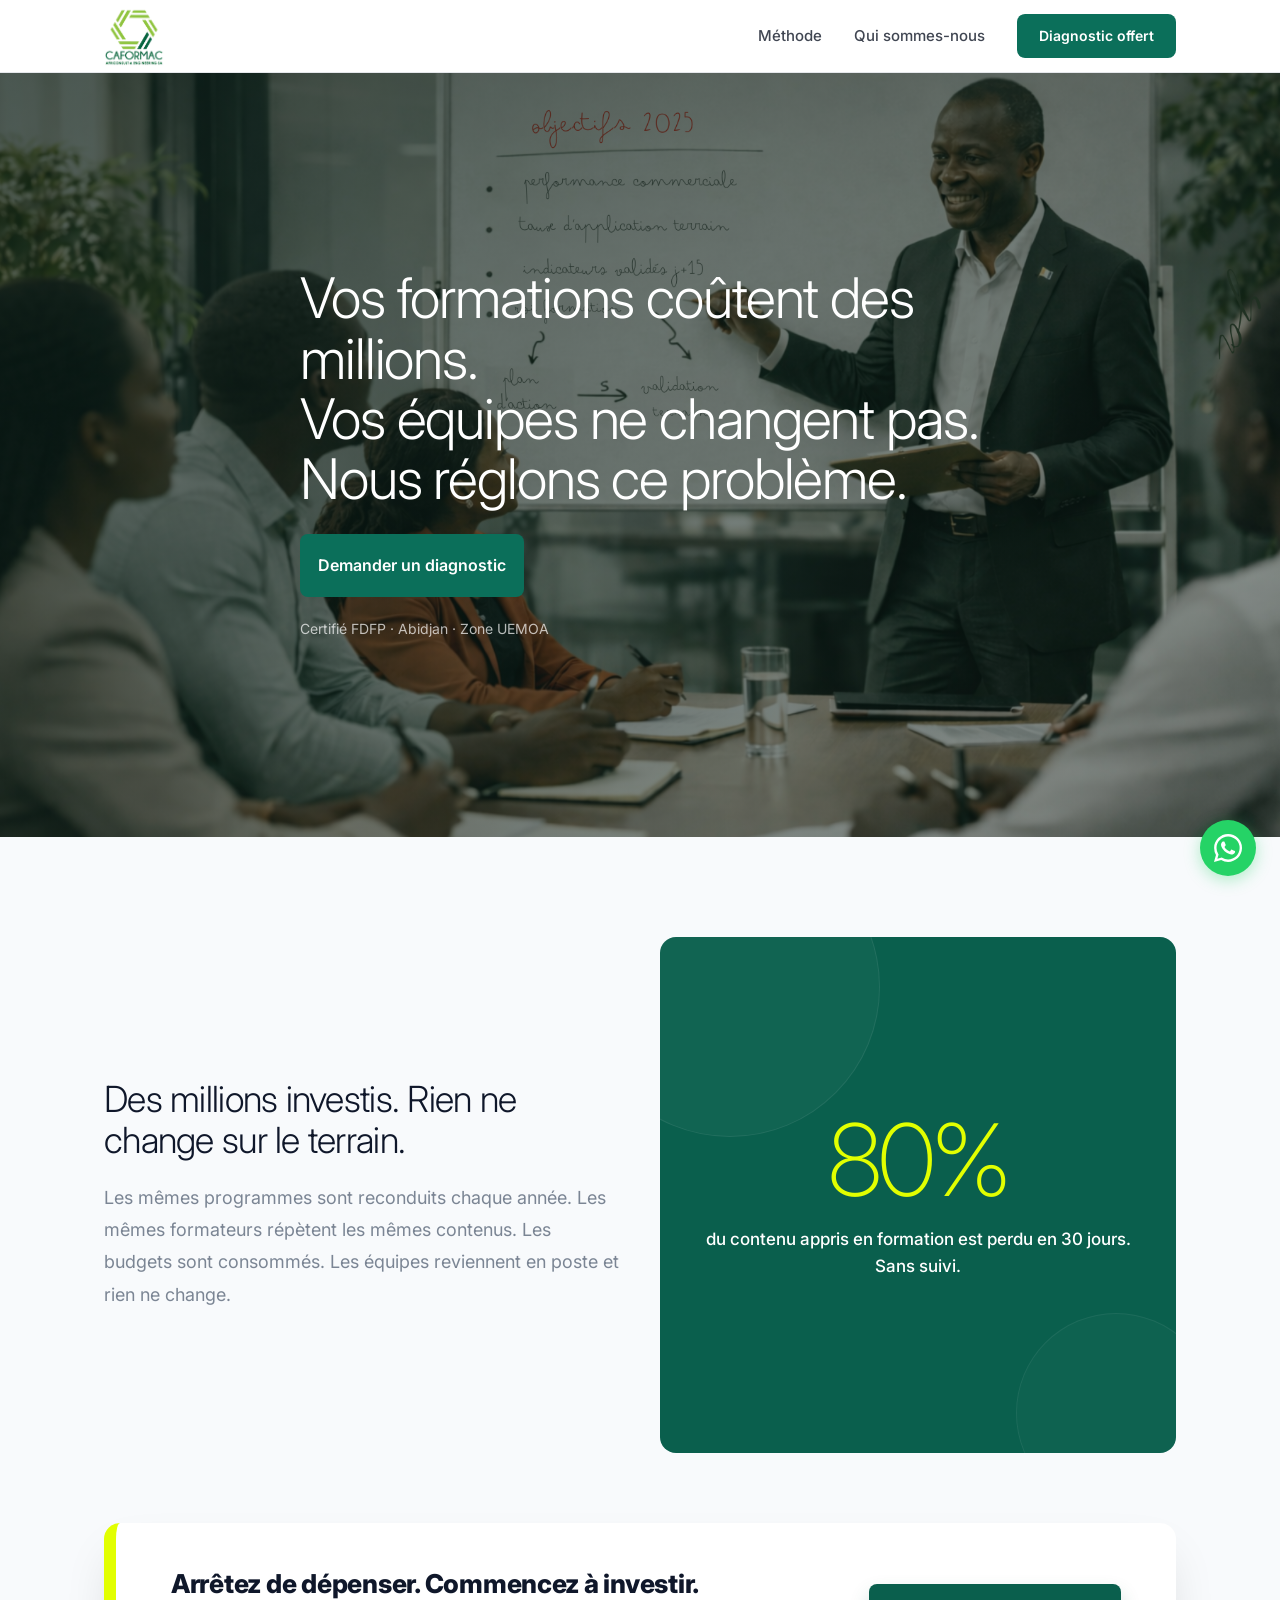
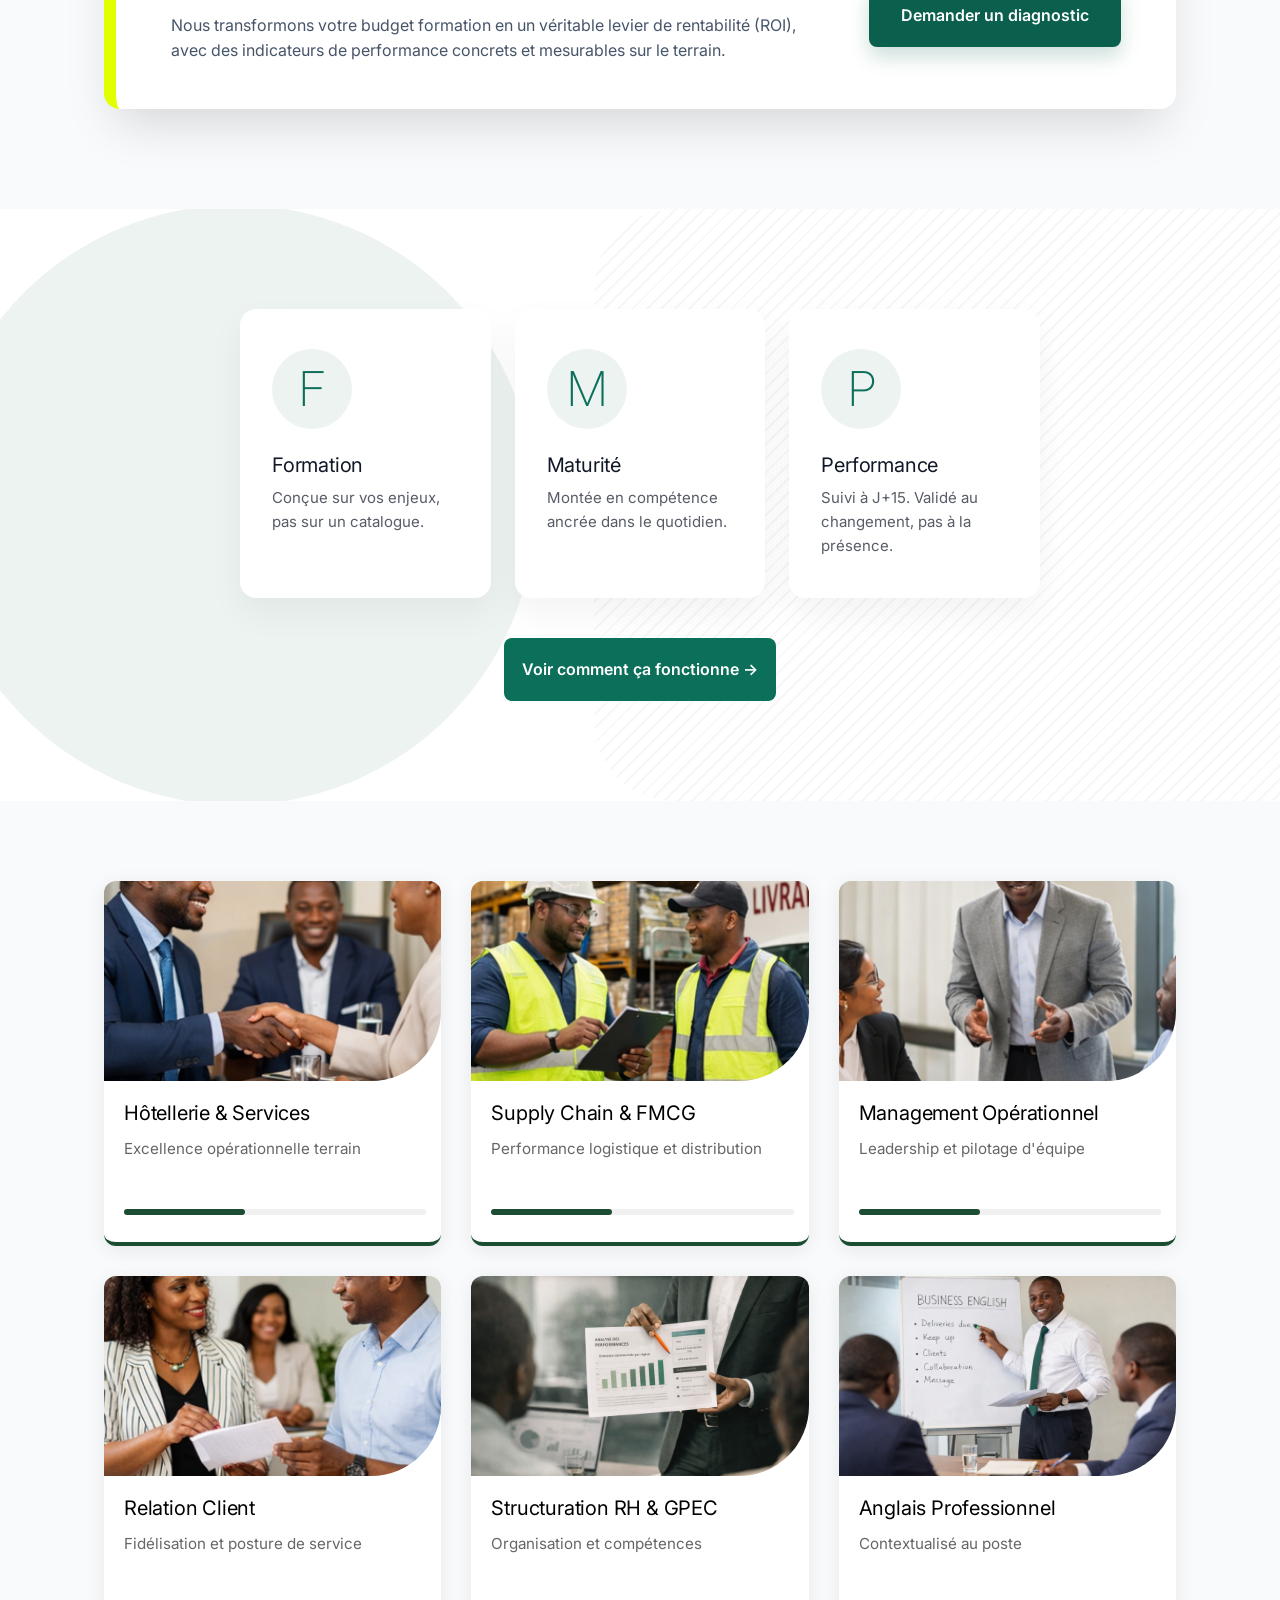
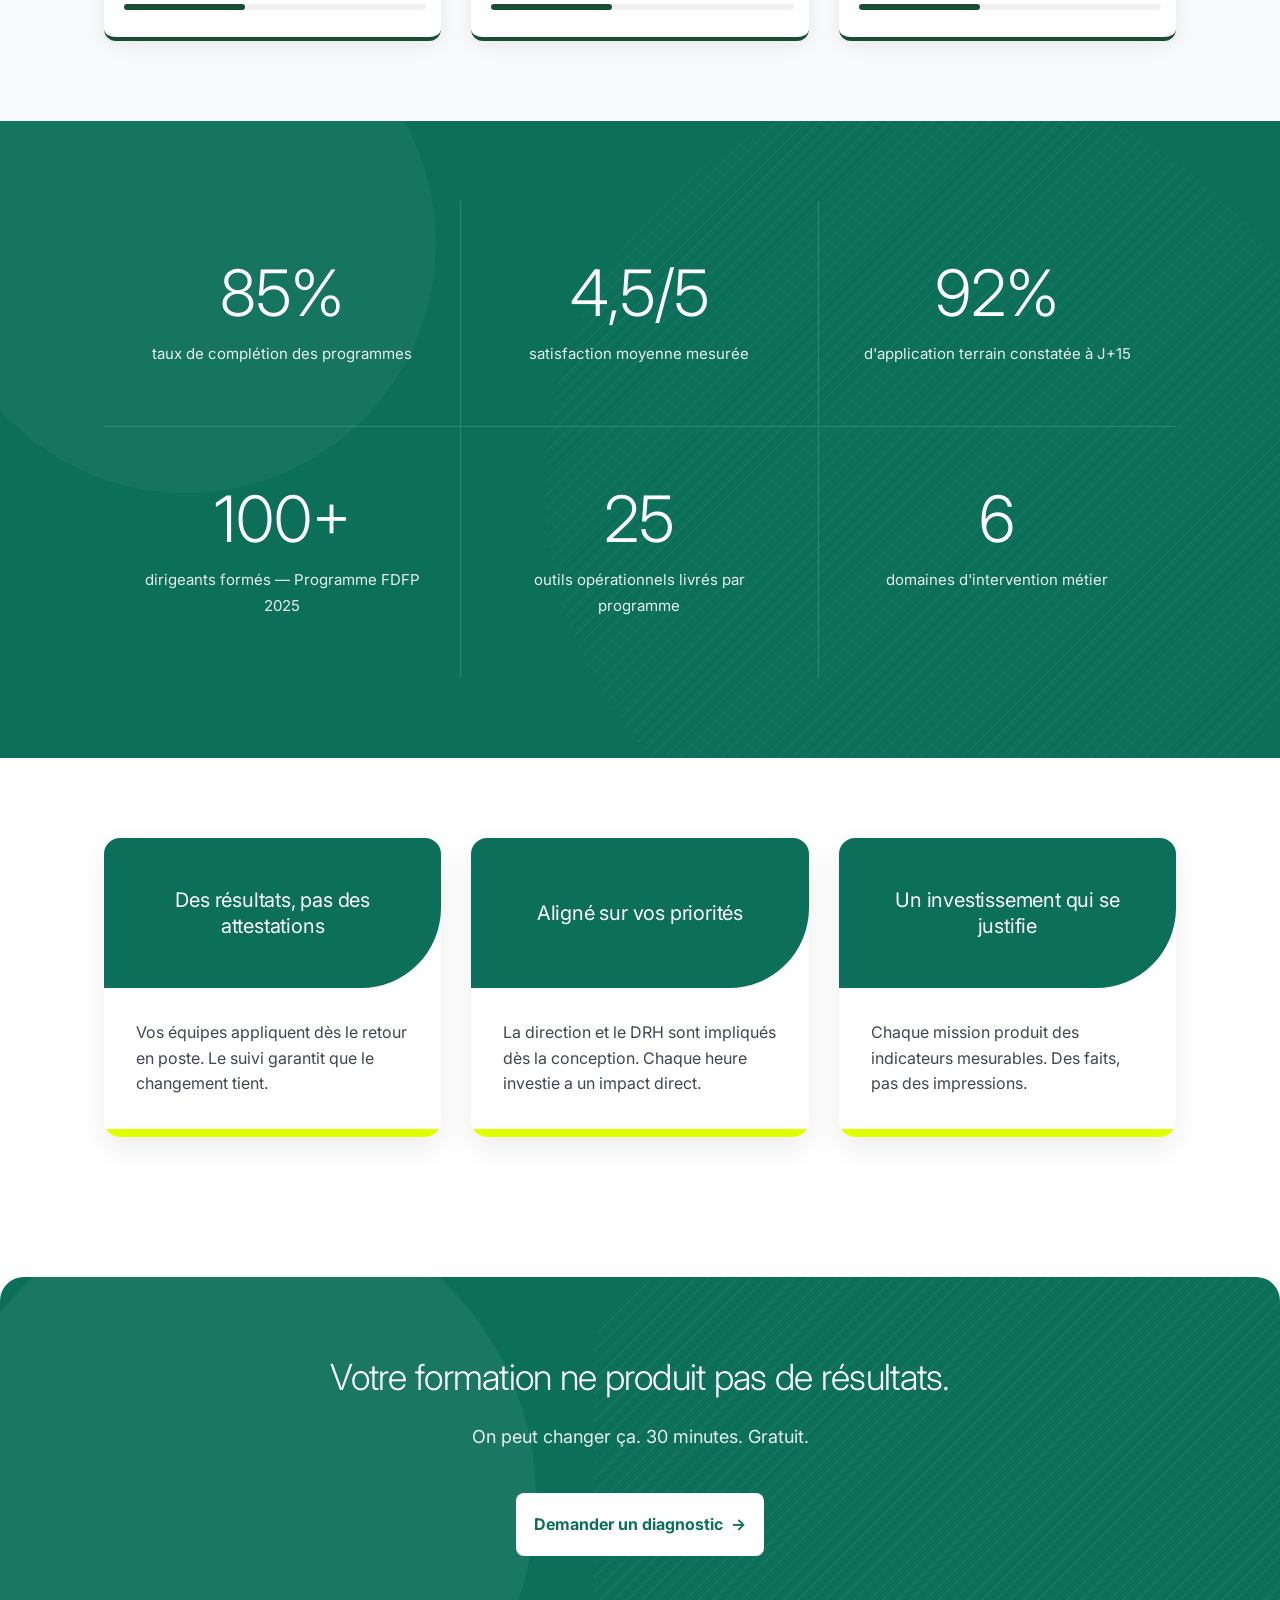
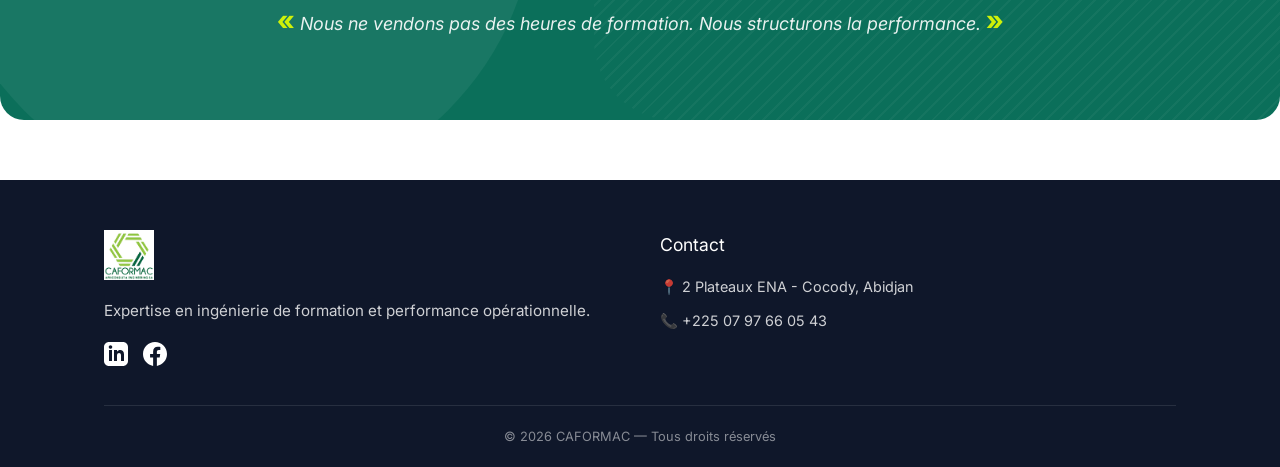
==== index.html @ a8ff8852 "initial site" ====
<!DOCTYPE html>
<html lang="fr">
<head>
  <meta charset="UTF-8">
  <meta name="viewport" content="width=device-width, initial-scale=1.0">
  <title>CAFORMAC — Formation stratégique Côte d'Ivoire | Des résultats, pas des heures</title>
  <meta name="description" content="CAFORMAC transforme vos investissements formation en résultats opérationnels mesurables. Cabinet certifié FDFP, basé à Abidjan, zone UEMOA.">
  <link rel="icon" type="image/png" href="assets/img/logo.png">
  <meta property="og:type" content="website">
  <meta property="og:title" content="CAFORMAC — Formation stratégique Côte d'Ivoire">
  <meta property="og:description" content="CAFORMAC transforme vos investissements formation en résultats opérationnels mesurables. Cabinet certifié FDFP, basé à Abidjan, zone UEMOA.">
  <meta property="og:image" content="assets/img/logo.png">
  <meta property="og:url" content="https://caformac.com/">
  <link rel="preconnect" href="https://fonts.googleapis.com">
  <link rel="preconnect" href="https://fonts.gstatic.com" crossorigin>
  <link href="https://fonts.googleapis.com/css2?family=Inter:wght@200;300;400;500;600;700;800&display=swap" rel="stylesheet">
  <link rel="stylesheet" href="assets/css/style.css">
</head>
<body>

  <!-- ======== NAVIGATION ======== -->
  <nav class="nav" role="navigation" aria-label="Navigation principale">
    <div class="container nav__inner">
      <a href="index.html" class="nav__logo" aria-label="Retour à l'accueil">
        <img src="assets/img/logo.png" alt="CAFORMAC">
      </a>
      <button class="nav__hamburger" aria-label="Menu" aria-expanded="false">
        <span></span><span></span><span></span>
      </button>
      <div class="nav__links">
        <a href="methode.html" class="nav__link">Méthode</a>
        <a href="qui.html" class="nav__link">Qui sommes-nous</a>
        <a href="diagnostic.html" class="nav__cta">Diagnostic offert</a>
      </div>
    </div>
  </nav>

  <!-- ======== 1. HERO (full-bleed) ======== -->
  <section class="hero">
    <div class="hero__bg" style="background-image: url('assets/img/formation.png');"></div>
    <div class="container">
      <div class="hero__content">
        <h1>Vos formations coûtent des millions.<br>Vos équipes ne changent pas.<br>Nous réglons ce problème.</h1>
        <a href="diagnostic.html" class="btn btn--primary">Demander un diagnostic</a>
        <p class="hero__micro">Certifié FDFP · Abidjan · Zone UEMOA</p>
      </div>
    </div>
  </section>

  <!-- ======== 2. CONSTAT ======== -->
  <section class="constat-roi-section reveal">
    <div class="container">

      <div class="constat-layout">
        <div class="constat-content" style="margin-bottom: 0;">
          <h2 class="section__title">Des millions investis. Rien ne change sur le terrain.</h2>
          <p class="section__subtitle" style="margin-top: 20px;">Les mêmes programmes sont reconduits chaque année. Les mêmes formateurs répètent les mêmes contenus. Les budgets sont consommés. Les équipes reviennent en poste et rien ne change.</p>
        </div>
        <div class="constat-stat-box">
          <span class="constat-stat-box__number">80%</span>
          <span class="constat-stat-box__label">du contenu appris en formation est perdu en 30 jours. Sans suivi.</span>
        </div>
      </div>

      <div class="roi-box">
        <div class="roi-box__text">
          <h3>Arrêtez de dépenser. Commencez à investir.</h3>
          <p>Nous transformons votre budget formation en un véritable levier de rentabilité (ROI), avec des indicateurs de performance concrets et mesurables sur le terrain.</p>
        </div>
        <div class="roi-box__action">
          <a href="diagnostic.html" class="btn btn--primary">Demander un diagnostic</a>
        </div>
      </div>

    </div>
  </section>

  <!-- ======== 3. FMP TEASER ======== -->
  <section class="section reveal section-fmp">
    <div class="container">

      <div class="fmp-grid">

        <div class="fmp-card">
          <div class="fmp-card__letter">F</div>
          <h3 class="fmp-card__title">Formation</h3>
          <p class="fmp-card__text">Conçue sur vos enjeux, pas sur un catalogue.</p>
        </div>

        <div class="fmp-card">
          <div class="fmp-card__letter">M</div>
          <h3 class="fmp-card__title">Maturité</h3>
          <p class="fmp-card__text">Montée en compétence ancrée dans le quotidien.</p>
        </div>

        <div class="fmp-card">
          <div class="fmp-card__letter">P</div>
          <h3 class="fmp-card__title">Performance</h3>
          <p class="fmp-card__text">Suivi à J+15. Validé au changement, pas à la présence.</p>
        </div>

      </div>

      <div style="text-align: center; margin-top: 40px;">
        <a href="methode.html" class="btn btn--primary">Voir comment ça fonctionne &rarr;</a>
      </div>

    </div>
  </section>

  <!-- ======== 4. DOMAINES (6 INSEAD-like cards) ======== -->
  <section class="section section--gray reveal">
    <div class="container">
      <div class="domains-grid">

        <article class="domain-card">
          <div class="domain-card__img-wrapper">
            <img src="assets/img/HôtellerieServices.png" alt="Hôtellerie et Services" class="domain-card__img" loading="lazy">
          </div>
          <div class="domain-card__body">
            <h3 class="domain-card__title">Hôtellerie &amp; Services</h3>
            <p class="domain-card__text">Excellence opérationnelle terrain</p>
          </div>
          <div class="domain-card__footer">
            <div class="domain-card__bar-container">
              <div class="domain-card__bar-fill"></div>
            </div>
          </div>
        </article>

        <article class="domain-card">
          <div class="domain-card__img-wrapper">
            <img src="assets/img/SupplyChainFMCG.png" alt="Supply Chain et FMCG" class="domain-card__img" loading="lazy">
          </div>
          <div class="domain-card__body">
            <h3 class="domain-card__title">Supply Chain &amp; FMCG</h3>
            <p class="domain-card__text">Performance logistique et distribution</p>
          </div>
          <div class="domain-card__footer">
            <div class="domain-card__bar-container">
              <div class="domain-card__bar-fill"></div>
            </div>
          </div>
        </article>

        <article class="domain-card">
          <div class="domain-card__img-wrapper">
            <img src="assets/img/Management-Opérationnel.png" alt="Management Opérationnel" class="domain-card__img" loading="lazy">
          </div>
          <div class="domain-card__body">
            <h3 class="domain-card__title">Management Opérationnel</h3>
            <p class="domain-card__text">Leadership et pilotage d'équipe</p>
          </div>
          <div class="domain-card__footer">
            <div class="domain-card__bar-container">
              <div class="domain-card__bar-fill"></div>
            </div>
          </div>
        </article>

        <article class="domain-card">
          <div class="domain-card__img-wrapper">
            <img src="assets/img/RelationClient.png" alt="Relation Client" class="domain-card__img" loading="lazy">
          </div>
          <div class="domain-card__body">
            <h3 class="domain-card__title">Relation Client</h3>
            <p class="domain-card__text">Fidélisation et posture de service</p>
          </div>
          <div class="domain-card__footer">
            <div class="domain-card__bar-container">
              <div class="domain-card__bar-fill"></div>
            </div>
          </div>
        </article>

        <article class="domain-card">
          <div class="domain-card__img-wrapper">
            <img src="assets/img/analyse.jpg" alt="Structuration RH et GPEC" class="domain-card__img" loading="lazy">
          </div>
          <div class="domain-card__body">
            <h3 class="domain-card__title">Structuration RH &amp; GPEC</h3>
            <p class="domain-card__text">Organisation et compétences</p>
          </div>
          <div class="domain-card__footer">
            <div class="domain-card__bar-container">
              <div class="domain-card__bar-fill"></div>
            </div>
          </div>
        </article>

        <article class="domain-card">
          <div class="domain-card__img-wrapper">
            <img src="assets/img/business-english.png" alt="Anglais Professionnel" class="domain-card__img" loading="lazy">
          </div>
          <div class="domain-card__body">
            <h3 class="domain-card__title">Anglais Professionnel</h3>
            <p class="domain-card__text">Contextualisé au poste</p>
          </div>
          <div class="domain-card__footer">
            <div class="domain-card__bar-container">
              <div class="domain-card__bar-fill"></div>
            </div>
          </div>
        </article>

      </div>
    </div>
  </section>

  <!-- ======== 5. GREEN STATS BLOCK ======== -->
  <section class="stats-section reveal">
    <div class="container">
      <div class="stats-grid">
        <div class="stat-item">
          <div class="stat-num">85%</div>
          <div class="stat-text">taux de complétion des programmes</div>
        </div>
        <div class="stat-item">
          <div class="stat-num">4,5/5</div>
          <div class="stat-text">satisfaction moyenne mesurée</div>
        </div>
        <div class="stat-item">
          <div class="stat-num">92%</div>
          <div class="stat-text">d'application terrain constatée à J+15</div>
        </div>
        <div class="stat-item">
          <div class="stat-num">100+</div>
          <div class="stat-text">dirigeants formés — Programme FDFP 2025</div>
        </div>
        <div class="stat-item">
          <div class="stat-num">25</div>
          <div class="stat-text">outils opérationnels livrés par programme</div>
        </div>
        <div class="stat-item">
          <div class="stat-num">6</div>
          <div class="stat-text">domaines d'intervention métier</div>
        </div>
      </div>
    </div>
  </section>

  <!-- ======== 6. BANDEAU LOGOS (placeholder — remplacer par vrais logos clients) ======== -->
  <!--
  <section class="logos-section">
    <div class="container">
      <div class="logos-track">
        <div class="logos-track__item"></div>
        <div class="logos-track__item"></div>
        <div class="logos-track__item"></div>
        <div class="logos-track__item"></div>
        <div class="logos-track__item"></div>
      </div>
    </div>
  </section>
  -->

  <!-- ======== 7. 3 IMPACTS ======== -->
  <section class="section reveal">
    <div class="container">
      <div class="impact-grid">

        <div class="impact-card">
          <div class="impact-card__header">
            <h3 class="impact-card__title">Des résultats, pas des attestations</h3>
          </div>
          <div class="impact-card__body">
            <p class="impact-card__text">Vos équipes appliquent dès le retour en poste. Le suivi garantit que le changement tient.</p>
          </div>
          <div class="impact-card__bar"></div>
        </div>

        <div class="impact-card">
          <div class="impact-card__header">
            <h3 class="impact-card__title">Aligné sur vos priorités</h3>
          </div>
          <div class="impact-card__body">
            <p class="impact-card__text">La direction et le DRH sont impliqués dès la conception. Chaque heure investie a un impact direct.</p>
          </div>
          <div class="impact-card__bar"></div>
        </div>

        <div class="impact-card">
          <div class="impact-card__header">
            <h3 class="impact-card__title">Un investissement qui se justifie</h3>
          </div>
          <div class="impact-card__body">
            <p class="impact-card__text">Chaque mission produit des indicateurs mesurables. Des faits, pas des impressions.</p>
          </div>
          <div class="impact-card__bar"></div>
        </div>

      </div>
    </div>
  </section>

  <!-- ======== 8. CTA FINAL + CITATION ======== -->
  <section class="cta-block reveal">
    <div class="container">
      <h2>Votre formation ne produit pas de résultats.</h2>
      <p class="section__subtitle section__subtitle--center">On peut changer ça. 30 minutes. Gratuit.</p>
      <a href="diagnostic.html" class="btn btn--primary">Demander un diagnostic <span aria-hidden="true">→</span></a>
      <p class="citation">
        <span class="citation__mark">&laquo;</span> Nous ne vendons pas des heures de formation. Nous structurons la performance. <span class="citation__mark">&raquo;</span>
      </p>
    </div>
  </section>

  <!-- ======== FOOTER ======== -->
  <footer class="footer">
    <div class="container">
      <div class="footer__grid">
        <div class="footer__brand">
          <img src="assets/img/logo.png" alt="CAFORMAC" class="footer__logo">
          <p class="footer__expertise">Expertise en ingénierie de formation et performance opérationnelle.</p>
          <div class="footer__socials">
            <a href="https://www.linkedin.com/company/caformac/" target="_blank" aria-label="LinkedIn">
              <svg viewBox="0 0 24 24"><path d="M19 0h-14c-2.761 0-5 2.239-5 5v14c0 2.761 2.239 5 5 5h14c2.762 0 5-2.239 5-5v-14c0-2.761-2.238-5-5-5zm-11 19h-3v-11h3v11zm-1.5-12.268c-.966 0-1.75-.79-1.75-1.764s.784-1.764 1.75-1.764 1.75.79 1.75 1.764-.783 1.764-1.75 1.764zm13.5 12.268h-3v-5.604c0-3.368-4-3.113-4 0v5.604h-3v-11h3v1.765c1.396-2.586 7-2.777 7 2.476v6.759z"/></svg>
            </a>
            <a href="https://www.facebook.com/caformac/" target="_blank" aria-label="Facebook">
              <svg viewBox="0 0 24 24"><path d="M24 12.073c0-6.627-5.373-12-12-12s-12 5.373-12 12c0 5.99 4.388 10.954 10.125 11.854v-8.385H7.078v-3.47h3.047V9.43c0-3.007 1.792-4.669 4.533-4.669 1.312 0 2.686.235 2.686.235v2.953H15.83c-1.491 0-1.956.925-1.956 1.874v2.25h3.328l-.532 3.47h-2.796v8.385C19.612 23.027 24 18.062 24 12.073z"/></svg>
            </a>
          </div>
        </div>
        <div class="footer__contact">
          <h4 class="footer__contact-title">Contact</h4>
          <p>📍 2 Plateaux ENA - Cocody, Abidjan</p>
          <p>📞 <a href="tel:+2250797660543">+225 07 97 66 05 43</a></p>
        </div>
      </div>
      <div class="footer__bottom">
        &copy; 2026 CAFORMAC — Tous droits réservés
      </div>
    </div>
  </footer>

  <!-- ======== WHATSAPP FLOAT ======== -->
  <a href="https://wa.me/2250797660543?text=Bonjour%2C%20je%20souhaite%20un%20diagnostic%20formation." class="whatsapp-float" aria-label="Nous contacter sur WhatsApp" target="_blank" rel="noopener">
    <svg viewBox="0 0 24 24" xmlns="http://www.w3.org/2000/svg">
      <path d="M17.472 14.382c-.297-.149-1.758-.867-2.03-.967-.273-.099-.471-.148-.67.15-.197.297-.767.966-.94 1.164-.173.199-.347.223-.644.075-.297-.15-1.255-.463-2.39-1.475-.883-.788-1.48-1.761-1.653-2.059-.173-.297-.018-.458.13-.606.134-.133.298-.347.446-.52.149-.174.198-.298.298-.497.099-.198.05-.371-.025-.52-.075-.149-.669-1.612-.916-2.207-.242-.579-.487-.5-.669-.51l-.57-.01c-.198 0-.52.074-.792.372-.272.297-1.04 1.016-1.04 2.479 0 1.462 1.065 2.875 1.213 3.074.149.198 2.096 3.2 5.077 4.487.709.306 1.262.489 1.694.625.712.227 1.36.195 1.871.118.571-.085 1.758-.719 2.006-1.413.248-.694.248-1.289.173-1.413-.074-.124-.272-.198-.57-.347zM12.05 21.785h-.01a9.87 9.87 0 01-5.031-1.378l-.361-.214-3.741.981.998-3.648-.235-.374A9.86 9.86 0 012.15 12.01C2.15 6.558 6.587 2.122 12.05 2.122c2.647 0 5.137 1.033 7.007 2.909a9.84 9.84 0 012.9 7.01c-.003 5.45-4.437 9.884-9.885 9.884l-.022-.14zM12.05.072C5.463.072.102 5.423.1 12.01a11.89 11.89 0 001.593 5.945L0 24l6.166-1.617A11.93 11.93 0 0012.05 24c6.59 0 11.95-5.353 11.952-11.94A11.87 11.87 0 0020.45 3.51 11.87 11.87 0 0012.05.072z"/>
    </svg>
  </a>

  <script src="assets/js/main.js"></script>
</body>
</html>
---- assets/css/style.css ----
/* ========================================
   CAFORMAC — Design System & Global Styles
   Consolidated & cleaned
   ======================================== */

/* 0. Reset
   ======================================== */
*, *::before, *::after { box-sizing: border-box; margin: 0; padding: 0; }
html { scroll-behavior: smooth; -webkit-text-size-adjust: 100%; }
body { font-family: 'Inter', system-ui, -apple-system, sans-serif; font-weight: 400; font-size: 16px; line-height: 1.7; color: var(--text); background: var(--white); -webkit-font-smoothing: antialiased; }
img { max-width: 100%; height: auto; display: block; }
a { color: inherit; text-decoration: none; }
ul, ol { list-style: none; }
button { font: inherit; cursor: pointer; border: none; background: none; }
input, select, textarea { font: inherit; }
h1, h2, h3, h4, h5, h6 { font-weight: 400; }

/* 1. CSS Variables
   ======================================== */
:root {
  --green: #0B6F5A;
  --green-deep: #0A5F4D;
  --green-line: #2E8F7A;
  --yellow: #E2FF00;
  --text: #111827;
  --gray-50: #F9FAFB;
  --gray-100: #F3F4F6;
  --gray-200: #E5E7EB;
  --white: #FFFFFF;
  --r: 16px;
  --r-one: 22px;
}

/* 2. Typography (base)
   ======================================== */
h1 { font-size: 56px; font-weight: 300; line-height: 1.08; letter-spacing: -0.02em; }
h2 { font-size: 36px; font-weight: 400; line-height: 1.15; letter-spacing: -0.01em; }
h3 { font-size: 22px; font-weight: 600; line-height: 1.25; }
p  { font-size: 16px; font-weight: 400; line-height: 1.7; }

/* 3. Layout / Grid
   ======================================== */
.container { max-width: 1120px; margin: 0 auto; padding: 0 24px; }
.section { padding: 80px 0; }
.section--gray { background: var(--gray-50); }

/* 4. Navigation
   ======================================== */
.nav { position: fixed; top: 0; left: 0; right: 0; z-index: 1000; background: var(--white); border-bottom: 1px solid var(--gray-200); transition: box-shadow .3s; }
.nav--scrolled { box-shadow: 0 2px 12px rgba(17,24,39,.06); }
.nav__inner { display: flex; align-items: center; justify-content: space-between; height: 72px; }
.nav__logo { display: flex; align-items: center; gap: 10px; }
.nav__logo img { height: 60px; width: auto; }
.nav__links { display: flex; align-items: center; gap: 32px; }
.nav__link { font-size: 15px; font-weight: 500; color: var(--text); opacity: .8; transition: opacity .2s; }
.nav__link:hover, .nav__link--active { opacity: 1; }
.nav__cta { display: inline-flex; align-items: center; padding: 10px 22px; font-size: 14px; font-weight: 600; color: var(--white); background: var(--green); border-radius: 8px; transition: background .2s; }
.nav__cta:hover { background: var(--green-deep); }
.nav__hamburger { display: none; width: 28px; height: 20px; position: relative; flex-direction: column; justify-content: space-between; }
.nav__hamburger span { display: block; width: 100%; height: 2px; background: var(--text); border-radius: 2px; transition: all .3s; }

/* 5. Hero & Buttons
   ======================================== */
.hero { position: relative; min-height: 85vh; display: flex; align-items: center; margin-top: 72px; overflow: hidden; }
.hero__bg { position: absolute; inset: 0; background-size: cover; background-position: center; }
.hero__bg::after { content: ''; position: absolute; inset: 0; background: linear-gradient(135deg, rgba(10,30,24,.72) 0%, rgba(10,30,24,.45) 100%); }
.hero__content { position: relative; z-index: 2; max-width: 680px; padding: 80px 0; }
.hero h1 { color: var(--white); margin-bottom: 24px; }
.hero__micro { font-size: 14px; font-weight: 400; color: rgba(255,255,255,.7); margin-top: 20px; }

.btn { display: inline-flex; align-items: center; gap: 8px; padding: 14px 28px; font-size: 15px; font-weight: 600; border-radius: 8px; transition: all .2s; }
.btn--primary { color: var(--white); background-color: var(--green); padding: 18px; font-size: 16px; border: none; cursor: pointer; transition: all 0.3s ease; }
.btn--primary:hover { background-color: var(--green-deep); box-shadow: 0 8px 20px rgba(11, 111, 90, 0.3); }

.section__title { margin-bottom: 20px; }
.section__subtitle { font-size: 18px; color: var(--text); opacity: .7; max-width: 640px; line-height: 1.7; }
.section__subtitle--center { margin: 0 auto; }
.citation { margin-top: 32px; font-size: 18px; font-style: italic; color: var(--text); opacity: .7; line-height: 1.7; text-align: center; }
.citation__mark { color: var(--yellow); font-size: 28px; font-style: normal; font-weight: 700; line-height: 1; }

/* 6. Constat-ROI Section (index.html)
   ======================================== */
.constat-roi-section { background: #F8FAFC; padding: 100px 0; }
.constat-content { max-width: 800px; margin-bottom: 70px; }
.constat-roi-section .section__title { color: #0F172A !important; font-weight: 300 !important; }
.constat-roi-section .section__subtitle { color: #475569 !important; font-size: 18px; line-height: 1.8; }
.constat__stat { display: flex; align-items: center; gap: 24px; margin-top: 40px; }
.constat__number { font-family: 'Inter', sans-serif !important; font-size: 110px; font-weight: 300 !important; color: var(--green-deep) !important; line-height: 0.9; letter-spacing: -0.04em; }
.constat__label { font-size: 17px; font-weight: 700; color: #1E293B; line-height: 1.5; }
.constat-layout { display: grid; grid-template-columns: 1fr 1fr; gap: 40px; align-items: center; margin-bottom: 70px; }
.constat-stat-box { position: relative; background: var(--green-deep); border-radius: 16px; padding: 60px 40px; text-align: center; color: var(--white); overflow: hidden; aspect-ratio: 1; display: flex; flex-direction: column; align-items: center; justify-content: center; }
.constat-stat-box::before { content: ''; position: absolute; width: 300px; height: 300px; border-radius: 50%; border: 1px solid rgba(255,255,255,.07); background: rgba(255,255,255,.03); top: -100px; left: -80px; pointer-events: none; }
.constat-stat-box::after { content: ''; position: absolute; width: 200px; height: 200px; border-radius: 50%; border: 1px solid rgba(255,255,255,.06); background: rgba(255,255,255,.02); bottom: -60px; right: -40px; pointer-events: none; }
.constat-stat-box__number { display: block; font-size: 100px; font-weight: 200; color: var(--yellow); line-height: 1; margin-bottom: 16px; letter-spacing: -0.04em; position: relative; z-index: 2; }
.constat-stat-box__label { display: block; font-size: 17px; font-weight: 500; line-height: 1.6; position: relative; z-index: 2; }
.roi-box { background-color: #FFFFFF; border-radius: 16px; padding: 45px 55px; display: flex; align-items: center; justify-content: space-between; gap: 40px; box-shadow: 0 25px 50px -12px rgba(0, 0, 0, 0.15); border-left: 12px solid var(--yellow); transition: transform 0.3s ease, box-shadow 0.3s ease; }
.roi-box:hover { transform: translateY(-5px); box-shadow: 0 35px 60px -15px rgba(0, 0, 0, 0.2); }
.roi-box__text h3 { font-family: 'Inter', sans-serif !important; font-size: 26px !important; font-weight: 800 !important; color: #0F172A !important; margin-bottom: 12px; }
.roi-box__text p { font-size: 16px; color: #475569; margin: 0; line-height: 1.6; }
.roi-box__action { flex-shrink: 0; }
.roi-box__action .btn { background-color: var(--green-deep); padding: 18px 32px; font-size: 16px; border-radius: 8px; box-shadow: 0 10px 20px rgba(10, 95, 77, 0.2); }

/* 7. FMP Teaser (index.html)
   ======================================== */
.section-fmp { position: relative; background-color: #ffffff; padding: 100px 0; overflow: hidden; z-index: 1; }
.section-fmp::before { content: ""; position: absolute; top: 50%; left: -5%; transform: translateY(-50%); width: 600px; height: 600px; background-color: rgba(20, 107, 83, 0.08); border-radius: 50%; z-index: -1; }
.section-fmp::after { content: ""; position: absolute; top: 0%; bottom: 0%; right: -5%; width: 750px; border-radius: 80px; background-image: repeating-linear-gradient( -45deg, rgba(0, 0, 0, 0.03) 0px, rgba(0, 0, 0, 0.03) 2px, transparent 2px, transparent 10px ); z-index: -1; }
.fmp-grid { display: grid; grid-template-columns: repeat(3, 1fr); gap: 24px; margin: 0 auto 40px auto; max-width: 800px; }
.fmp-card { padding: 40px 32px; background: var(--white); border: none; border-radius: var(--r); box-shadow: 0 15px 35px rgba(0, 0, 0, 0.05); transition: all 0.3s ease; }
.fmp-card:hover { transform: translateY(-6px); box-shadow: 0 20px 40px rgba(0, 0, 0, 0.08); }
.fmp-card__letter { font-size: 48px; font-weight: 200; color: var(--green); letter-spacing: -0.02em; display: inline-flex; align-items: center; justify-content: center; width: 80px; height: 80px; background-color: rgba(20, 107, 83, 0.08); border-radius: 50%; margin-bottom: 24px; }
.fmp-card__title { font-size: 18px; font-weight: 600; margin-bottom: 8px; }
.fmp-card__text { font-size: 15px; color: var(--text); opacity: .7; line-height: 1.6; }

/* 8. Domain Cards (index.html)
   ======================================== */
.domains-grid { display: grid; grid-template-columns: repeat(auto-fit, minmax(300px, 1fr)); gap: 30px; }
.domain-card { background: #fff; border-radius: 12px; overflow: hidden; box-shadow: 0 4px 20px rgba(0,0,0,0.08); display: flex; flex-direction: column; border-bottom: 4px solid #1a4d32; transition: transform 0.3s ease; }
.domain-card:hover { transform: translateY(-5px); box-shadow: 0 20px 40px rgba(0, 0, 0, 0.12); }
.domain-card__img-wrapper { overflow: hidden; border-bottom-right-radius: 70px; }
.domain-card__img { width: 100%; height: 200px; object-fit: cover; display: block; }
.domain-card__body { padding: 20px; flex-grow: 1; }
.domain-card__title { font-size: 1.35rem; font-weight: 700; margin-bottom: 10px; color: #000; }
.domain-card__text { color: #666; font-size: 0.95rem; }
.domain-card__footer { display: flex; align-items: center; padding-left: 20px; height: 60px; }
.domain-card__bar-container { flex-grow: 1; height: 6px; background: #f0f0f0; border-radius: 3px; margin-right: 15px; }
.domain-card__bar-fill { width: 40%; height: 100%; background: #1a4d32; border-radius: 3px; }

/* 9. Impact Cards (index.html)
   ======================================== */
.impact-grid { display: grid; grid-template-columns: repeat(3, 1fr); gap: 30px; max-width: 1200px; margin: 0 auto; }
.impact-card { background-color: var(--white); border-radius: 16px; overflow: hidden; box-shadow: 0 10px 30px rgba(0, 0, 0, 0.08); transition: all 0.3s ease; display: flex; flex-direction: column; height: 100%; border: none !important; }
.impact-card:hover { transform: translateY(-8px); box-shadow: 0 20px 40px rgba(0, 0, 0, 0.15); }
.impact-card__header { background-color: var(--green) !important; padding: 40px 32px; border-radius: 0 0 80px 0; display: flex; align-items: center; justify-content: center; text-align: center; min-height: 150px; }
.impact-card__title { color: var(--white) !important; font-size: 22px; font-weight: 700; line-height: 1.3; margin: 0; }
.impact-card__body { padding: 32px; flex-grow: 1; background-color: var(--white); }
.impact-card__text { font-size: 16px; color: var(--text); opacity: 0.8; line-height: 1.6; margin: 0; }
.impact-card__bar { height: 8px; background-color: var(--yellow); width: 100%; }

/* 10. Green Stats Section (index.html)
   ======================================== */
.stats-section { background-color: var(--green); padding: 80px 0; position: relative; overflow: hidden; }
.stats-section::before { content: ""; position: absolute; top: -20%; left: -5%; width: 500px; height: 500px; background-color: rgba(255, 255, 255, 0.04); border-radius: 50%; z-index: 1; }
.stats-section::after { content: ""; position: absolute; bottom: -20%; right: -5%; width: 800px; height: 800px; background-image: repeating-linear-gradient( -45deg, rgba(255, 255, 255, 0.03) 0px, rgba(255, 255, 255, 0.03) 2px, transparent 2px, transparent 10px ); border-radius: 50%; z-index: 1; }
.stat-item { padding: 60px 40px; text-align: center; border-right: 1px solid rgba(255, 255, 255, 0.15); border-bottom: 1px solid rgba(255, 255, 255, 0.15); }
.stat-item:nth-child(3n) { border-right: none; }
.stat-item:nth-child(n+4) { border-bottom: none; }
.stat-num { font-size: 64px; font-weight: 300; line-height: 1; margin-bottom: 16px; color: var(--white); }
.stat-text { font-size: 15px; font-weight: 400; opacity: 0.9; color: var(--white); }

/* 11. Green Stats Block (methode.html)
   ======================================== */
.stats-block { position: relative; background: var(--green-deep); padding: 80px 0; overflow: hidden; color: var(--white); }
.stats-block::before { content: ''; position: absolute; width: 500px; height: 500px; border-radius: 50%; border: 1px solid rgba(255,255,255,.07); background: rgba(255,255,255,.03); top: -180px; left: -120px; pointer-events: none; }
.stats-block::after { content: ''; position: absolute; width: 380px; height: 380px; border-radius: 50%; border: 1px solid rgba(255,255,255,.06); background: rgba(255,255,255,.02); bottom: -100px; right: 10%; pointer-events: none; }

/* Shared stats grid (stats-section + stats-block) */
.stats-grid { display: grid; grid-template-columns: repeat(3, 1fr); gap: 0; position: relative; z-index: 2; }
.stats-grid__item { padding: 32px 28px; text-align: center; border-right: 1px solid rgba(255,255,255,.12); }
.stats-grid__item:last-child, .stats-grid__item:nth-child(3n) { border-right: none; }
.stats-grid__number { font-size: 60px; font-weight: 200; letter-spacing: -0.02em; line-height: 1; margin-bottom: 8px; color: var(--white); }
.stats-grid__label { font-size: 14px; font-weight: 400; line-height: 1.5; color: rgba(255,255,255,.8); }

/* 12. Format Cards (methode.html + diagnostic.html)
   ======================================== */
.formats-grid { display: grid; grid-template-columns: repeat(3, 1fr); gap: 30px; margin-bottom: 32px; }
.format-card { padding: 40px 32px; background: var(--white); border-radius: var(--r); box-shadow: 0 10px 30px rgba(0, 0, 0, 0.06); border-top: 4px solid var(--green); transition: all 0.3s ease; }
.format-card:hover { background-color: var(--green) !important; transform: translateY(-8px); box-shadow: 0 20px 40px rgba(0, 0, 0, 0.15); }
.format-card__title { font-size: 20px; font-weight: 700; margin-bottom: 12px; color: var(--text); transition: color 0.3s ease; }
.format-card:hover .format-card__title { color: var(--yellow) !important; }
.format-card__text { transition: color 0.3s ease; }
.format-card:hover .format-card__text { color: var(--white) !important; }

/* 13. Facts List (qui.html)
   ======================================== */
.facts-list { margin-top: 32px; }
.facts-list__item { display: flex; gap: 16px; padding: 16px 0; border-bottom: 1px solid var(--gray-200); font-size: 16px; }
.facts-list__item:last-child { border-bottom: none; }
.facts-list__label { font-weight: 600; color: var(--green); min-width: 120px; font-size: 14px; text-transform: uppercase; letter-spacing: .04em; }

/* 14. CTA Block
   ======================================== */
.cta-block { position: relative; background-color: var(--green); color: var(--white); padding: 80px 20px; border-radius: 24px; margin: 60px auto; overflow: hidden; z-index: 1; text-align: center; }
.cta-block::before { content: ""; position: absolute; top: 50%; left: -5%; transform: translateY(-50%); width: 600px; height: 600px; background-color: rgba(255, 255, 255, 0.06); border-radius: 50%; z-index: -1; }
.cta-block::after { content: ""; position: absolute; top: 0%; bottom: 0%; right: -5%; width: 750px; border-radius: 80px; background-image: repeating-linear-gradient( -45deg, rgba(255, 255, 255, 0.04) 0px, rgba(255, 255, 255, 0.04) 2px, transparent 2px, transparent 10px ); z-index: -1; }
.cta-block h2 { color: var(--white) !important; margin-bottom: 24px !important; }
.cta-block .btn { background-color: var(--white) !important; color: var(--green) !important; font-weight: 700; border: none; }
.cta-block .btn:hover { background-color: #f2f2f2 !important; }
.cta-block .section__subtitle { color: var(--white) !important; opacity: 0.9 !important; margin-bottom: 40px !important; }
.cta-block .citation { color: var(--white) !important; opacity: 0.9 !important; margin-top: 50px !important; }

/* 15. About Section (qui.html)
   ======================================== */
.about-section { padding: 80px 0; padding-bottom: 20px !important; background-color: var(--white); }
.about-header { margin-bottom: 40px; }
.about-header h2 { font-size: 20px; font-weight: 600; color: var(--text); margin-bottom: 8px; }
.about-header h1 { font-size: 48px; font-weight: 700; color: var(--text); position: relative; display: inline-block; line-height: 1.1; }
.about-header h1::after { content: ''; position: absolute; bottom: -12px; left: 0; width: 80px; height: 4px; background-color: var(--green-line); }
.about-grid { display: grid; grid-template-columns: 4fr 7fr; gap: 40px; align-items: start; margin-bottom: 20px; }
.about-photo { width: 100%; height: 340px; object-fit: cover; border-radius: 16px; display: block; box-shadow: 0 15px 35px rgba(0,0,0,0.06); }
.about-caption { margin-top: 16px; font-size: 15px; font-weight: 700; color: var(--text); text-align: center; }
.about-illustration { width: 100%; height: 380px; object-fit: cover; border-radius: 16px; display: block; box-shadow: 0 15px 35px rgba(0,0,0,0.06); }

/* 16. Presentation Image (qui.html)
   ======================================== */
.presentation-image-section { padding-top: 0 !important; padding-bottom: 80px; margin-top: 80px; background-color: var(--white); }
.presentation-img { width: 100%; height: auto; display: block; margin: 0 auto; }

/* 17. Diagnostic Hero Full
   ======================================== */
.diag-hero-full { position: relative; width: 100%; height: 60vh; display: flex; align-items: center; overflow: hidden; margin-bottom: 60px; }
.hero-image-container { position: absolute; top: 0; left: 0; width: 100%; height: 100%; z-index: 1; }
.hero-full-img { width: 100%; height: 100%; object-fit: cover; object-position: center; }
.hero-overlay { position: absolute; top: 0; left: 0; width: 100%; height: 100%; background: rgba(0, 0, 0, 0.4); }
.hero-content { position: relative; z-index: 2; color: #ffffff; text-align: center; }
.hero-content h1 { font-size: clamp(2rem, 5vw, 3.5rem); margin-bottom: 20px; text-shadow: 0 2px 10px rgba(0,0,0,0.3); }
.hero-content .section__subtitle { color: rgba(255,255,255,0.9); max-width: 800px; margin: 0 auto; }

/* 18. Form Card & Grid (diagnostic.html)
   ======================================== */
.form-section { max-width: 600px; margin: 0 auto; background: var(--white); padding: 40px; border-radius: 15px; box-shadow: 0 10px 40px rgba(0,0,0,0.05); }
.form-card { background: var(--white); border-radius: 16px; box-shadow: 0 10px 40px rgba(0, 0, 0, 0.08); padding: 50px; max-width: 800px; margin: 0 auto; }
.form-grid { display: grid; grid-template-columns: repeat(2, 1fr); gap: 24px; }
.full-width { grid-column: span 2; }
.form-group { display: flex; flex-direction: column; }
.form-group label { font-size: 14px; font-weight: 600; color: #374151; margin-bottom: 8px; }
.form-group input { width: 100%; padding: 16px; font-size: 16px; color: #111827; background-color: #F9FAFB; border: 1px solid #D1D5DB; border-radius: 8px; transition: all 0.3s ease; font-family: inherit; }
.form-group input:focus { outline: none; border-color: var(--green); background-color: #FFFFFF; box-shadow: 0 0 0 3px rgba(18, 107, 89, 0.15); }
.form-group input::placeholder { color: #9CA3AF; font-weight: 300; }
.btn--full { width: 100%; padding: 18px; font-size: 16px; font-weight: 600; text-align: center; border-radius: 8px; margin-top: 24px; background-color: var(--green); color: var(--white); border: none; cursor: pointer; transition: all 0.3s ease; }
.btn--full:hover { transform: translateY(-2px); box-shadow: 0 10px 20px rgba(0,0,0,0.1); }
.form-note { text-align: center; margin-top: 16px; font-size: 14px; color: #6B7280; }
.form-error { display: none; font-size: 12px; color: #e74c3c; margin-top: 5px; }

/* 19. Premium WhatsApp Block (diagnostic.html)
   ======================================== */
.premium-wa-block { max-width: 650px; margin: 60px auto 100px; text-align: center; padding: 45px 40px; background: #FFFFFF; border-radius: 24px; box-shadow: 0 15px 40px rgba(0, 0, 0, 0.04); border: 1px solid #F1F5F9; }
.premium-wa__proof { font-family: 'Inter', sans-serif !important; font-size: 19px; font-weight: 700; color: #0F172A; margin-bottom: 12px; letter-spacing: -0.01em; }
.premium-wa__note { font-size: 15px; color: #64748B; margin-bottom: 35px; line-height: 1.6; }
.btn-wa-premium { display: inline-flex; align-items: center; justify-content: center; gap: 12px; width: 100%; background-color: #25D366; color: #FFFFFF !important; font-size: 17px; font-weight: 600; padding: 20px 40px; border-radius: 12px; text-decoration: none; transition: all 0.3s cubic-bezier(0.4, 0, 0.2, 1); box-shadow: 0 10px 25px rgba(37, 211, 102, 0.25); }
.btn-wa-premium:hover { background-color: #1DA851; transform: translateY(-4px); box-shadow: 0 15px 35px rgba(37, 211, 102, 0.35); }
.wa-icon { width: 26px; height: 26px; fill: #FFFFFF; }

/* 20. Footer
   ======================================== */
.footer { background-color: #0f172a; color: #ffffff; padding: 50px 0 20px; }
.footer__grid { display: flex; flex-wrap: wrap; gap: 40px; justify-content: flex-start; margin-bottom: 30px; }
.footer__brand { flex: 1; min-width: 280px; text-align: left; }
.footer__logo { height: 50px; width: auto; margin-bottom: 20px; }
.footer__expertise { font-size: 0.95rem; color: rgba(255, 255, 255, 0.8); margin-bottom: 20px; line-height: 1.5; }
.footer__socials { display: flex; gap: 15px; }
.footer__socials a svg { width: 24px; height: 24px; fill: #ffffff; transition: fill 0.3s ease; }
.footer__socials a:hover svg { fill: #22c55e; }
.footer__contact { flex: 1; min-width: 200px; }
.footer__contact-title { margin-bottom: 15px; font-size: 1.1rem; }
.footer__contact p { font-size: 0.9rem; color: rgba(255, 255, 255, 0.8); margin-bottom: 10px; }
.footer__contact a { color: inherit; text-decoration: none; }
.footer__bottom { border-top: 1px solid rgba(255, 255, 255, 0.1); padding-top: 20px; font-size: 0.8rem; color: rgba(255, 255, 255, 0.5); text-align: center; }

/* 21. Utilities (reveal, WhatsApp float)
   ======================================== */
.reveal { opacity: 0; transform: translateY(24px); transition: opacity .6s ease, transform .6s ease; }
.reveal.visible { opacity: 1; transform: translateY(0); }
.whatsapp-float { position: fixed; bottom: 24px; right: 24px; z-index: 999; width: 56px; height: 56px; background: #25D366; border-radius: 50%; display: flex; align-items: center; justify-content: center; box-shadow: 0 4px 16px rgba(37,211,102,.35); transition: transform .2s, box-shadow .2s; }
.whatsapp-float:hover { transform: scale(1.08); box-shadow: 0 6px 20px rgba(37,211,102,.45); }
.whatsapp-float svg { width: 28px; height: 28px; fill: var(--white); }

/* 22. Typography Overrides (light weight system)
   ======================================== */
h1, h2,
.section__title,
.about-header h1,
.about-header h2 {
  font-family: 'Inter', sans-serif !important;
  font-weight: 300 !important;
  letter-spacing: -0.02em !important;
}
h3,
.fmp-card__title,
.domain-card__title,
.impact-card__title,
.format-card__title {
  font-family: 'Inter', sans-serif !important;
  font-weight: 400 !important;
  letter-spacing: -0.01em !important;
  font-size: 20px !important;
}

/* 23. Responsive
   ======================================== */
@media (max-width: 1024px) {
  .stats-grid { grid-template-columns: repeat(2, 1fr); }
  .stats-grid__item:nth-child(2n) { border-right: none; }
}

@media (max-width: 992px) {
  .about-grid { grid-template-columns: 1fr; }
  .about-photo, .about-illustration { height: 300px; }
}

@media (max-width: 768px) {
  h1 { font-size: 34px; }
  h2 { font-size: 26px; }

  .nav__hamburger { display: flex; }
  .nav__links {
    position: fixed; top: 72px; left: 0; right: 0; bottom: 0;
    background: var(--white); flex-direction: column; align-items: center;
    justify-content: flex-start; padding-top: 48px; gap: 24px;
    transform: translateX(100%); transition: transform .3s ease;
  }
  .nav__links.open { transform: translateX(0); }

  .fmp-grid,
  .domains-grid,
  .impact-grid,
  .formats-grid { grid-template-columns: 1fr; }

  .stats-grid { grid-template-columns: 1fr; }
  .stats-grid__item { border-right: none !important; border-bottom: 1px solid rgba(255,255,255,.12); }
  .stat-item { border-right: none; border-bottom: 1px solid rgba(255,255,255,0.15); padding: 40px 20px; }
  .stat-item:last-child { border-bottom: none; }
  .stat-num { font-size: 48px; }

  .constat-layout { grid-template-columns: 1fr; }
  .constat-stat-box { aspect-ratio: auto; padding: 50px 30px; }
  .constat-stat-box__number { font-size: 80px; }
  .roi-box { flex-direction: column; text-align: left; padding: 35px 24px; border-left: none; border-top: 12px solid var(--yellow); }
  .roi-box__action { width: 100%; }
  .roi-box__action .btn { width: 100%; justify-content: center; }

  .diag-hero-full { height: 50vh; }

  .form-grid { grid-template-columns: 1fr; }
  .full-width { grid-column: span 1; }

  .premium-wa-block { padding: 35px 24px; margin: 40px 20px 80px; }

  .fmp-card__title,
  .domain-card__title,
  .impact-card__title,
  .format-card__title { font-size: 18px !important; }
}
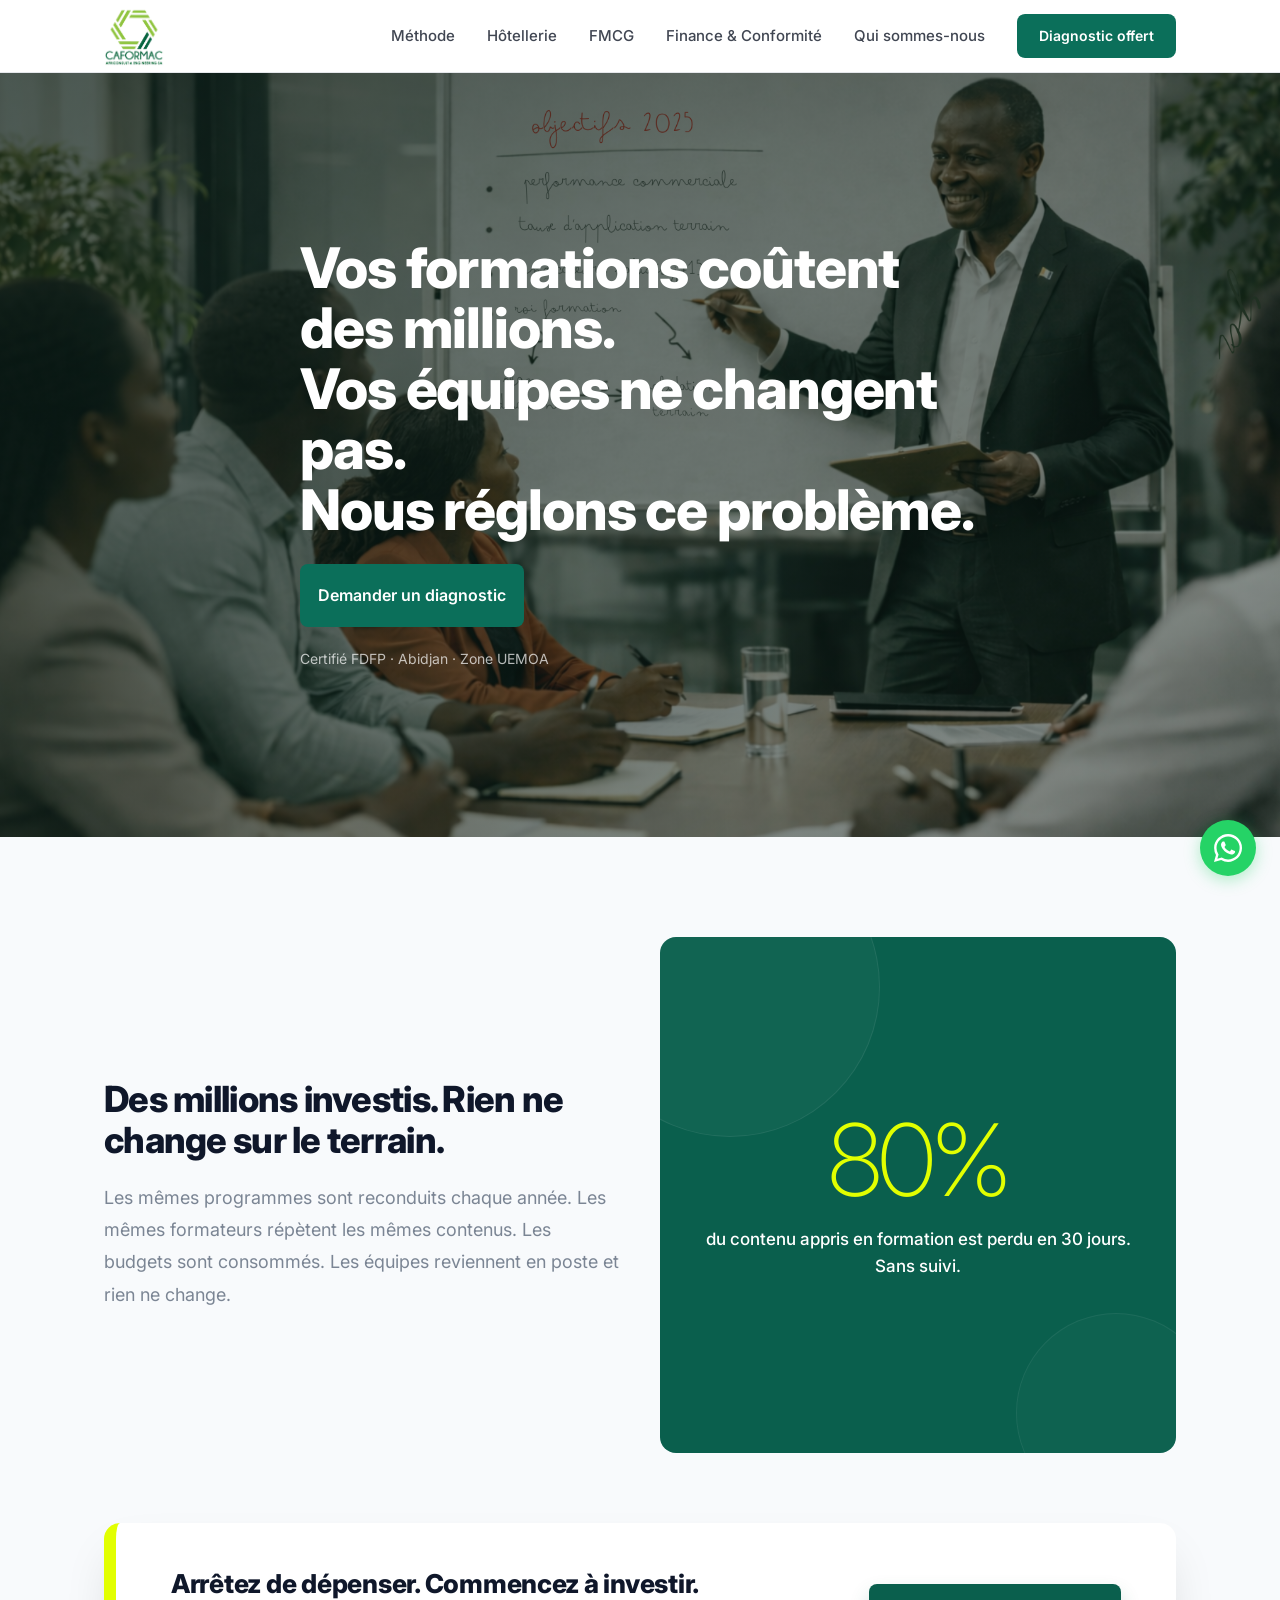
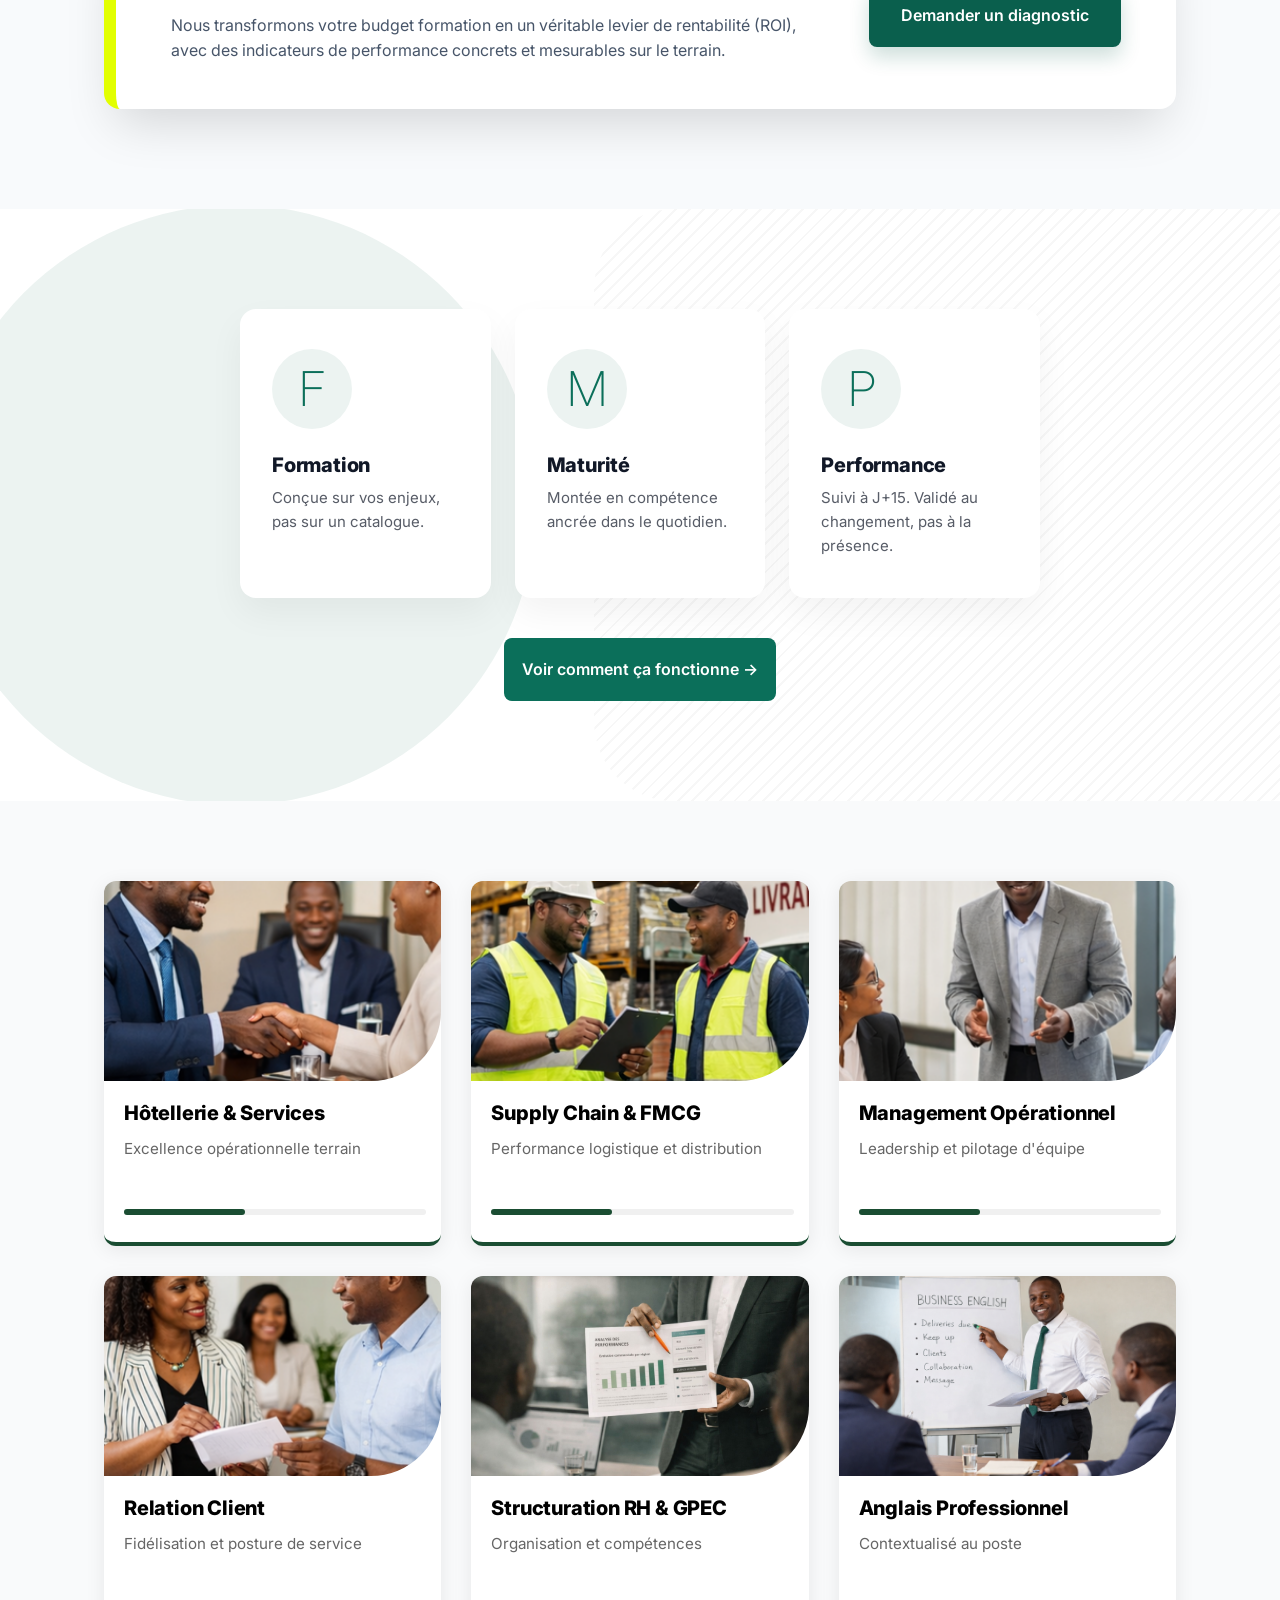
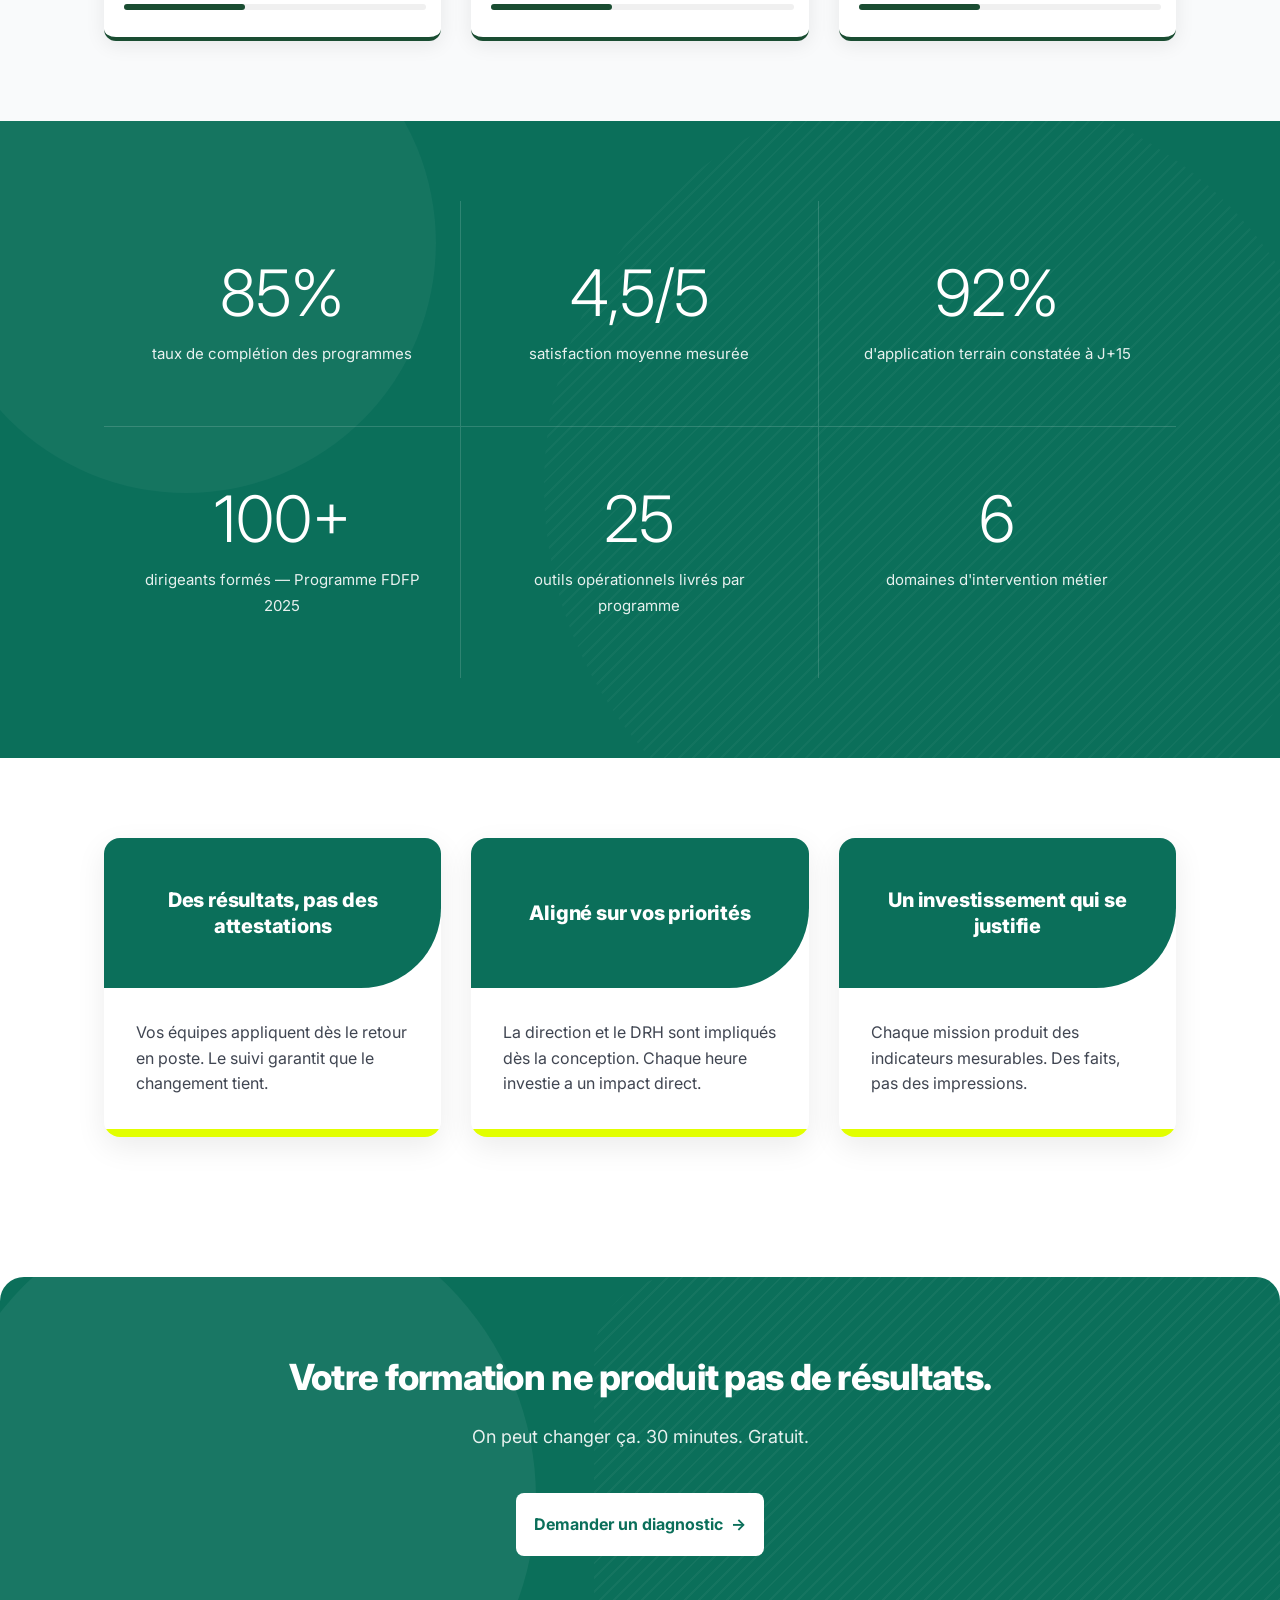
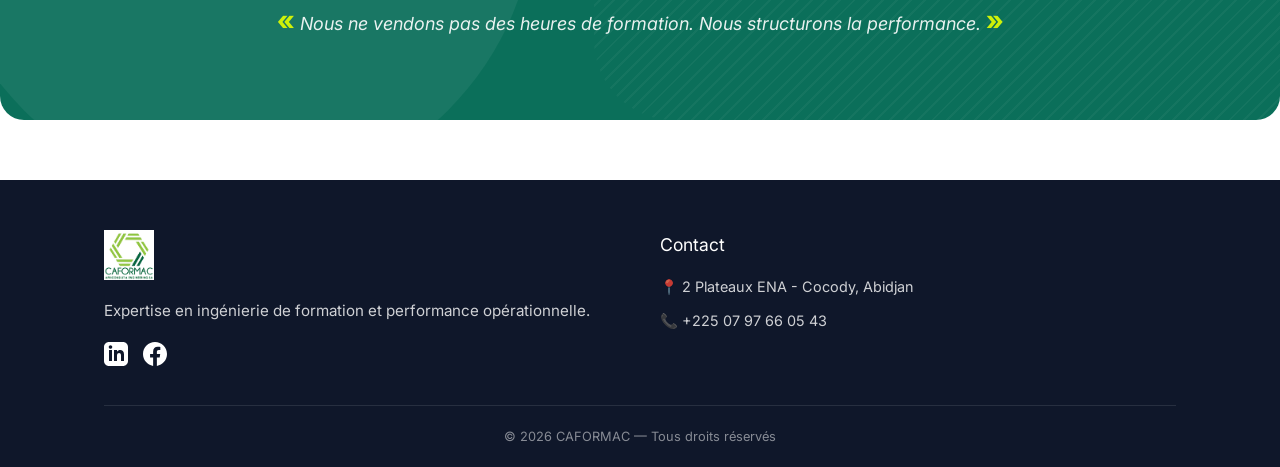
==== commit f5454537: "mise à jour site" ====
--- a/index.html
+++ b/index.html
@@ -3,20 +3,70 @@
 <head>
   <meta charset="UTF-8">
   <meta name="viewport" content="width=device-width, initial-scale=1.0">
-  <title>CAFORMAC — Formation stratégique Côte d'Ivoire | Des résultats, pas des heures</title>
-  <meta name="description" content="CAFORMAC transforme vos investissements formation en résultats opérationnels mesurables. Cabinet certifié FDFP, basé à Abidjan, zone UEMOA.">
+  <title>Cabinet de formation professionnelle à Abidjan — CAFORMAC | Certifié FDFP</title>
+  <meta name="description" content="CAFORMAC, cabinet certifié FDFP basé à Abidjan, transforme vos budgets formation en résultats opérationnels mesurables. Diagnostic offert — zone UEMOA.">
+  <link rel="canonical" href="https://www.caformac.com/">
   <link rel="icon" type="image/png" href="assets/img/logo.png">
   <meta property="og:type" content="website">
-  <meta property="og:title" content="CAFORMAC — Formation stratégique Côte d'Ivoire">
-  <meta property="og:description" content="CAFORMAC transforme vos investissements formation en résultats opérationnels mesurables. Cabinet certifié FDFP, basé à Abidjan, zone UEMOA.">
-  <meta property="og:image" content="assets/img/logo.png">
-  <meta property="og:url" content="https://caformac.com/">
+  <meta property="og:title" content="Cabinet de formation professionnelle à Abidjan — CAFORMAC | Certifié FDFP">
+  <meta property="og:description" content="CAFORMAC, cabinet certifié FDFP basé à Abidjan, transforme vos budgets formation en résultats opérationnels mesurables. Diagnostic offert — zone UEMOA.">
+  <meta property="og:image" content="https://www.caformac.com/assets/img/logo.png">
+  <meta property="og:url" content="https://www.caformac.com/">
+  
+  <meta property="og:locale" content="fr_CI">
+  <script type="application/ld+json">
+  {
+    "@context": "https://schema.org",
+    "@type": "EducationalOrganization",
+    "name": "CAFORMAC",
+    "url": "https://www.caformac.com",
+    "logo": "https://www.caformac.com/assets/img/logo.png",
+    "description": "Cabinet de formation professionnelle certifié FDFP, basé à Abidjan. Ingénierie de formation sur mesure pour les entreprises de la zone UEMOA.",
+    "address": {"@type": "PostalAddress","streetAddress": "2 Plateaux ENA - Cocody","addressLocality": "Abidjan","addressCountry": "CI"},
+    "telephone": "+2250797660543",
+    "email": "contact@caformac.com",
+    "areaServed": "Zone UEMOA",
+    "founder": {"@type": "Person","name": "Yramo Soromou"},
+    "sameAs": ["https://www.linkedin.com/company/caformac/","https://www.facebook.com/caformac/"]
+  }
+  </script>
+  
+  <meta property="og:locale" content="fr_CI">
+  <script type="application/ld+json">
+  {
+    "@context": "https://schema.org",
+    "@type": "EducationalOrganization",
+    "name": "CAFORMAC",
+    "url": "https://www.caformac.com",
+    "logo": "https://www.caformac.com/assets/img/logo.png",
+    "description": "Cabinet de formation professionnelle certifié FDFP, basé à Abidjan. Ingénierie de formation sur mesure pour les entreprises de la zone UEMOA.",
+    "address": {"@type": "PostalAddress","streetAddress": "2 Plateaux ENA - Cocody","addressLocality": "Abidjan","addressCountry": "CI"},
+    "telephone": "+2250797660543",
+    "email": "contact@caformac.com",
+    "areaServed": "Zone UEMOA",
+    "founder": {"@type": "Person","name": "Yramo Soromou"},
+    "sameAs": ["https://www.linkedin.com/company/caformac/","https://www.facebook.com/caformac/"]
+  }
+  </script>
+  <!-- Google Tag Manager -->
+  <script>(function(w,d,s,l,i){w[l]=w[l]||[];w[l].push({'gtm.start':
+  new Date().getTime(),event:'gtm.js'});var f=d.getElementsByTagName(s)[0],
+  j=d.createElement(s),dl=l!='dataLayer'?'&l='+l:'';j.async=true;j.src=
+  'https://www.googletagmanager.com/gtm.js?id='+i+dl;f.parentNode.insertBefore(j,f);
+  })(window,document,'script','dataLayer','GTM-TBB9498K');</script>
+  <!-- End Google Tag Manager -->
+
   <link rel="preconnect" href="https://fonts.googleapis.com">
   <link rel="preconnect" href="https://fonts.gstatic.com" crossorigin>
   <link href="https://fonts.googleapis.com/css2?family=Inter:wght@200;300;400;500;600;700;800&display=swap" rel="stylesheet">
   <link rel="stylesheet" href="assets/css/style.css">
 </head>
 <body>
+
+  <!-- Google Tag Manager (noscript) -->
+  <noscript><iframe src="https://www.googletagmanager.com/ns.html?id=GTM-TBB9498K"
+  height="0" width="0" style="display:none;visibility:hidden"></iframe></noscript>
+  <!-- End Google Tag Manager (noscript) -->
 
   <!-- ======== NAVIGATION ======== -->
   <nav class="nav" role="navigation" aria-label="Navigation principale">
@@ -29,6 +79,9 @@
       </button>
       <div class="nav__links">
         <a href="methode.html" class="nav__link">Méthode</a>
+        <a href="hotellerie.html" class="nav__link">Hôtellerie</a>
+        <a href="fmcg.html" class="nav__link">FMCG</a>
+        <a href="finance.html" class="nav__link">Finance &amp; Conformité</a>
         <a href="qui.html" class="nav__link">Qui sommes-nous</a>
         <a href="diagnostic.html" class="nav__cta">Diagnostic offert</a>
       </div>
--- a/assets/css/style.css
+++ b/assets/css/style.css
@@ -33,9 +33,9 @@
 
 /* 2. Typography (base)
    ======================================== */
-h1 { font-size: 56px; font-weight: 300; line-height: 1.08; letter-spacing: -0.02em; }
-h2 { font-size: 36px; font-weight: 400; line-height: 1.15; letter-spacing: -0.01em; }
-h3 { font-size: 22px; font-weight: 600; line-height: 1.25; }
+h1 { font-family: 'Inter', system-ui, sans-serif; font-size: 56px; font-weight: 800; line-height: 1.08; letter-spacing: -0.02em; }
+h2 { font-family: 'Inter', system-ui, sans-serif; font-size: 36px; font-weight: 800; line-height: 1.15; letter-spacing: -0.01em; }
+h3 { font-family: 'Inter', system-ui, sans-serif; font-size: 22px; font-weight: 800; line-height: 1.25; }
 p  { font-size: 16px; font-weight: 400; line-height: 1.7; }
 
 /* 3. Layout / Grid
@@ -64,6 +64,8 @@
 .hero { position: relative; min-height: 85vh; display: flex; align-items: center; margin-top: 72px; overflow: hidden; }
 .hero__bg { position: absolute; inset: 0; background-size: cover; background-position: center; }
 .hero__bg::after { content: ''; position: absolute; inset: 0; background: linear-gradient(135deg, rgba(10,30,24,.72) 0%, rgba(10,30,24,.45) 100%); }
+/* Overlay renforcé pour pages secteurs (SVG backgrounds) */
+.hero__bg--sector::after { background: linear-gradient(135deg, rgba(0,0,0,0.78) 0%, rgba(0,0,0,0.58) 60%, rgba(0,0,0,0.40) 100%); }
 .hero__content { position: relative; z-index: 2; max-width: 680px; padding: 80px 0; }
 .hero h1 { color: var(--white); margin-bottom: 24px; }
 .hero__micro { font-size: 14px; font-weight: 400; color: rgba(255,255,255,.7); margin-top: 20px; }
@@ -82,7 +84,7 @@
    ======================================== */
 .constat-roi-section { background: #F8FAFC; padding: 100px 0; }
 .constat-content { max-width: 800px; margin-bottom: 70px; }
-.constat-roi-section .section__title { color: #0F172A !important; font-weight: 300 !important; }
+.constat-roi-section .section__title { color: #0F172A !important; font-weight: 800 !important; }
 .constat-roi-section .section__subtitle { color: #475569 !important; font-size: 18px; line-height: 1.8; }
 .constat__stat { display: flex; align-items: center; gap: 24px; margin-top: 40px; }
 .constat__number { font-family: 'Inter', sans-serif !important; font-size: 110px; font-weight: 300 !important; color: var(--green-deep) !important; line-height: 0.9; letter-spacing: -0.04em; }
@@ -272,7 +274,7 @@
 .about-header h1,
 .about-header h2 {
   font-family: 'Inter', sans-serif !important;
-  font-weight: 300 !important;
+  font-weight: 800 !important;
   letter-spacing: -0.02em !important;
 }
 h3,
@@ -281,7 +283,7 @@
 .impact-card__title,
 .format-card__title {
   font-family: 'Inter', sans-serif !important;
-  font-weight: 400 !important;
+  font-weight: 800 !important;
   letter-spacing: -0.01em !important;
   font-size: 20px !important;
 }
@@ -341,3 +343,199 @@
   .impact-card__title,
   .format-card__title { font-size: 18px !important; }
 }
+
+/* ========================================
+   24. Nav Dropdown (Secteurs)
+   ======================================== */
+.nav__dropdown { position: relative; }
+.nav__dropdown-toggle {
+  background: none; border: none; cursor: pointer;
+  font-size: 15px; font-weight: 500; color: var(--text); opacity: .8;
+  display: flex; align-items: center; gap: 4px;
+  padding: 0; font-family: inherit; transition: opacity .2s;
+}
+.nav__dropdown-toggle:hover,
+.nav__dropdown-toggle.active { opacity: 1; }
+.nav__caret { font-size: 11px; transition: transform .2s; display: inline-block; }
+.nav__dropdown-toggle.active .nav__caret { transform: rotate(180deg); }
+.nav__dropdown-menu {
+  display: none; position: absolute; top: calc(100% + 16px); left: 50%;
+  transform: translateX(-50%);
+  background: var(--white); border-radius: var(--r);
+  box-shadow: 0 8px 30px rgba(17,24,39,.12);
+  border: 1px solid var(--gray-200);
+  min-width: 210px; padding: 8px 0; z-index: 200;
+}
+.nav__dropdown-menu.open { display: block; }
+.nav__dropdown-link {
+  display: block; padding: 12px 20px; font-size: 14px; font-weight: 500;
+  color: var(--text); transition: background .15s, color .15s;
+}
+.nav__dropdown-link:hover { background: var(--gray-50); color: var(--green); }
+.nav__dropdown-link--active { color: var(--green); font-weight: 700; background: var(--gray-100); }
+
+/* ========================================
+   25. Sector Pages — FMP Process Flow
+   ======================================== */
+.fmp-process {
+  display: flex; align-items: center; justify-content: center;
+  flex-wrap: wrap; gap: 4px; margin: 40px 0;
+}
+.fmp-process__step { display: flex; align-items: center; }
+.fmp-process__label {
+  background: var(--green); color: var(--white);
+  padding: 12px 18px; border-radius: 8px;
+  font-size: 14px; font-weight: 600; white-space: nowrap;
+}
+.fmp-process__arrow { color: var(--green); font-size: 20px; font-weight: 700; padding: 0 6px; }
+
+/* ========================================
+   26. Sector Pages — Formation Phare Boxes
+   ======================================== */
+.phare-grid { display: grid; grid-template-columns: 1fr 1fr; gap: 24px; margin-top: 40px; }
+.phare-box {
+  background: var(--white); border-radius: var(--r);
+  padding: 32px; box-shadow: 0 6px 20px rgba(17,24,39,.06);
+}
+.phare-box--alert { border-left: 4px solid var(--yellow); background: var(--gray-50); }
+.phare-box__title { font-size: 16px; font-weight: 700; color: var(--text); margin-bottom: 14px; }
+.phare-list { list-style: none; padding: 0; margin: 0; }
+.phare-list li {
+  padding: 8px 0; font-size: 15px; color: var(--text); opacity: .85;
+  border-bottom: 1px solid var(--gray-200); display: flex; gap: 10px; line-height: 1.5;
+}
+.phare-list li:last-child { border-bottom: none; }
+.phare-list li::before { content: "→"; color: var(--green); font-weight: 700; flex-shrink: 0; }
+.phare-format { display: flex; gap: 10px; flex-wrap: wrap; margin-top: 16px; }
+.phare-format-tag {
+  padding: 8px 16px; background: var(--green); color: var(--white);
+  border-radius: 8px; font-size: 13px; font-weight: 600;
+}
+
+/* ========================================
+   27. Sector Pages — Programmes Grid
+   ======================================== */
+.programmes-grid { display: grid; grid-template-columns: repeat(3, 1fr); gap: 24px; }
+.programme-card {
+  background: var(--white); border-radius: var(--r);
+  padding: 28px; box-shadow: 0 4px 16px rgba(17,24,39,.06);
+  border-top: 3px solid var(--green);
+}
+.programme-card__title { font-size: 16px; font-weight: 700; color: var(--text); margin-bottom: 8px; }
+.programme-card__text { font-size: 14px; color: var(--text); opacity: .7; margin-bottom: 14px; line-height: 1.6; }
+.programme-card__tag { font-size: 12px; font-weight: 700; color: var(--green); text-transform: uppercase; letter-spacing: .04em; }
+.programmes-footnote {
+  margin-top: 32px; padding: 20px 28px; background: var(--gray-50);
+  border-radius: 12px; font-size: 15px; color: var(--text); opacity: .8;
+  border-left: 4px solid var(--green); line-height: 1.7;
+  transition: background .25s, color .25s, border-left-color .25s, opacity .25s;
+  cursor: default;
+}
+.programmes-footnote:hover {
+  background: var(--green); color: var(--white); opacity: 1;
+  border-left-color: var(--yellow);
+}
+
+/* ========================================
+   29b. Domain Cards — Icon Variant (no photo)
+   ======================================== */
+.domain-card--icon .domain-card__img-wrapper {
+  background: var(--green); display: flex; align-items: center;
+  justify-content: center; height: 110px; border-bottom-right-radius: 70px;
+}
+.domain-card--icon .domain-card__icon {
+  width: 44px; height: 44px; stroke: #fff; fill: none;
+  stroke-width: 1.75; stroke-linecap: round; stroke-linejoin: round;
+}
+
+/* ========================================
+   30. Diagnostic Page
+   ======================================== */
+.diag-hero { background: var(--green); padding: 100px 0 80px; color: #fff; }
+.diag-hero h1 { color: #fff; max-width: 760px; }
+.diag-hero p { color: rgba(255,255,255,.88); font-size: 18px; max-width: 640px; margin-top: 20px; line-height: 1.7; }
+.diag-hero__ctas { display: flex; gap: 16px; margin-top: 36px; flex-wrap: wrap; }
+.btn--white { background: #fff; color: var(--green); font-weight: 700; padding: 16px 32px; border-radius: 8px; font-size: 15px; transition: box-shadow .2s; display: inline-block; }
+.btn--white:hover { box-shadow: 0 8px 24px rgba(0,0,0,.18); }
+.btn--outline-white { background: transparent; color: #fff; font-weight: 600; padding: 14px 28px; border-radius: 8px; font-size: 15px; border: 2px solid rgba(255,255,255,.55); transition: border-color .2s, background .2s; display: inline-block; }
+.btn--outline-white:hover { border-color: #fff; background: rgba(255,255,255,.12); }
+
+/* Diagnostic cards grid */
+.diag-cards-grid { display: grid; grid-template-columns: repeat(3, 1fr); gap: 28px; }
+.diag-card { background: #fff; border-radius: 14px; overflow: hidden; box-shadow: 0 4px 20px rgba(0,0,0,.08); border-bottom: 4px solid transparent; display: flex; flex-direction: column; transition: transform .25s, box-shadow .25s; }
+.diag-card:hover { transform: translateY(-4px); box-shadow: 0 16px 40px rgba(0,0,0,.12); }
+.diag-card--featured { border-bottom-color: var(--yellow); transform: scale(1.03); box-shadow: 0 12px 40px rgba(11,111,90,.18); }
+.diag-card--featured:hover { transform: scale(1.03) translateY(-4px); }
+.diag-card__badge { background: var(--yellow); color: #111; font-size: 11px; font-weight: 800; text-transform: uppercase; letter-spacing: .08em; padding: 6px 14px; text-align: center; }
+.diag-card__icon-area { background: var(--green); display: flex; align-items: center; justify-content: center; height: 100px; }
+.diag-card__icon-area--light { background: var(--gray-100); }
+.diag-card__icon { width: 40px; height: 40px; stroke: #fff; fill: none; stroke-width: 1.75; stroke-linecap: round; stroke-linejoin: round; }
+.diag-card__icon-area--light .diag-card__icon { stroke: var(--green); }
+.diag-card__body { padding: 24px; flex-grow: 1; }
+.diag-card__title { font-size: 17px; font-weight: 800; color: var(--text); margin-bottom: 8px; }
+.diag-card__price { font-size: 22px; font-weight: 800; color: var(--green); margin-bottom: 12px; }
+.diag-card__text { font-size: 14px; color: var(--text); opacity: .75; line-height: 1.65; }
+.diag-card__footer { padding: 0 24px 24px; }
+.diag-card__footer .btn { display: block; text-align: center; }
+
+/* Choose guide */
+.choose-grid { display: grid; grid-template-columns: repeat(3, 1fr); gap: 20px; margin-top: 32px; }
+.choose-item { background: var(--gray-50); border-radius: 12px; padding: 24px; border-top: 3px solid var(--green); }
+.choose-item__label { font-size: 13px; font-weight: 800; color: var(--green); text-transform: uppercase; letter-spacing: .06em; margin-bottom: 8px; }
+.choose-item__desc { font-size: 14px; color: var(--text); opacity: .8; line-height: 1.6; }
+
+/* Benefits list */
+.benefits-grid { display: grid; grid-template-columns: repeat(2, 1fr); gap: 20px; margin-top: 36px; }
+.benefit-item { display: flex; gap: 16px; align-items: flex-start; }
+.benefit-item__icon { width: 40px; height: 40px; min-width: 40px; background: var(--green); border-radius: 10px; display: flex; align-items: center; justify-content: center; }
+.benefit-item__icon svg { width: 20px; height: 20px; stroke: #fff; fill: none; stroke-width: 2; stroke-linecap: round; stroke-linejoin: round; }
+.benefit-item__text h3 { font-size: 16px; font-weight: 800; color: var(--text); margin-bottom: 4px; }
+.benefit-item__text p { font-size: 14px; color: var(--text); opacity: .7; line-height: 1.6; }
+
+/* Reassurance */
+.reassurance-section { background: var(--green-deep); color: #fff; padding: 80px 0; }
+.reassurance-grid { display: grid; grid-template-columns: repeat(3, 1fr); gap: 32px; margin-top: 48px; }
+.reassurance-item { text-align: center; }
+.reassurance-item__number { font-size: 48px; font-weight: 800; color: var(--yellow); line-height: 1; margin-bottom: 8px; }
+.reassurance-item__label { font-size: 15px; color: rgba(255,255,255,.85); line-height: 1.5; }
+
+/* Final CTA */
+.diag-cta-final { background: var(--gray-50); padding: 80px 0; text-align: center; }
+.diag-cta-final h2 { margin-bottom: 16px; }
+.diag-cta-final p { font-size: 17px; color: var(--text); opacity: .75; max-width: 560px; margin: 0 auto 36px; }
+.diag-cta-final__buttons { display: flex; gap: 16px; justify-content: center; flex-wrap: wrap; }
+
+@media (max-width: 768px) {
+  .diag-cards-grid, .choose-grid, .benefits-grid, .reassurance-grid { grid-template-columns: 1fr; }
+  .diag-card--featured { transform: none; }
+}
+
+/* ========================================
+   28. Preuve Section
+   ======================================== */
+.preuve-section { background: var(--green-deep); color: var(--white); padding: 80px 0; }
+.preuve-section h2 { color: var(--white); margin-bottom: 20px; }
+.preuve-section p { color: rgba(255,255,255,.85); font-size: 17px; line-height: 1.7; }
+.preuve-tags { display: flex; flex-wrap: wrap; gap: 12px; margin-top: 32px; }
+.preuve-tag {
+  padding: 10px 20px; border: 1px solid rgba(255,255,255,.3);
+  border-radius: 8px; font-size: 14px; font-weight: 500; color: rgba(255,255,255,.9);
+}
+
+/* ========================================
+   29. Responsive — Secteurs & Dropdown
+   ======================================== */
+@media (max-width: 768px) {
+  .phare-grid { grid-template-columns: 1fr; }
+  .programmes-grid { grid-template-columns: 1fr; }
+  .fmp-process { flex-direction: column; align-items: flex-start; gap: 6px; }
+  .fmp-process__step { flex-direction: column; align-items: flex-start; }
+  .fmp-process__arrow { transform: rotate(90deg); padding: 2px 0; }
+  /* Dropdown inline on mobile */
+  .nav__dropdown-menu {
+    position: static; transform: none;
+    box-shadow: none; border: none;
+    background: var(--gray-50); border-radius: 8px;
+    margin-top: 8px; padding: 4px 0;
+  }
+}
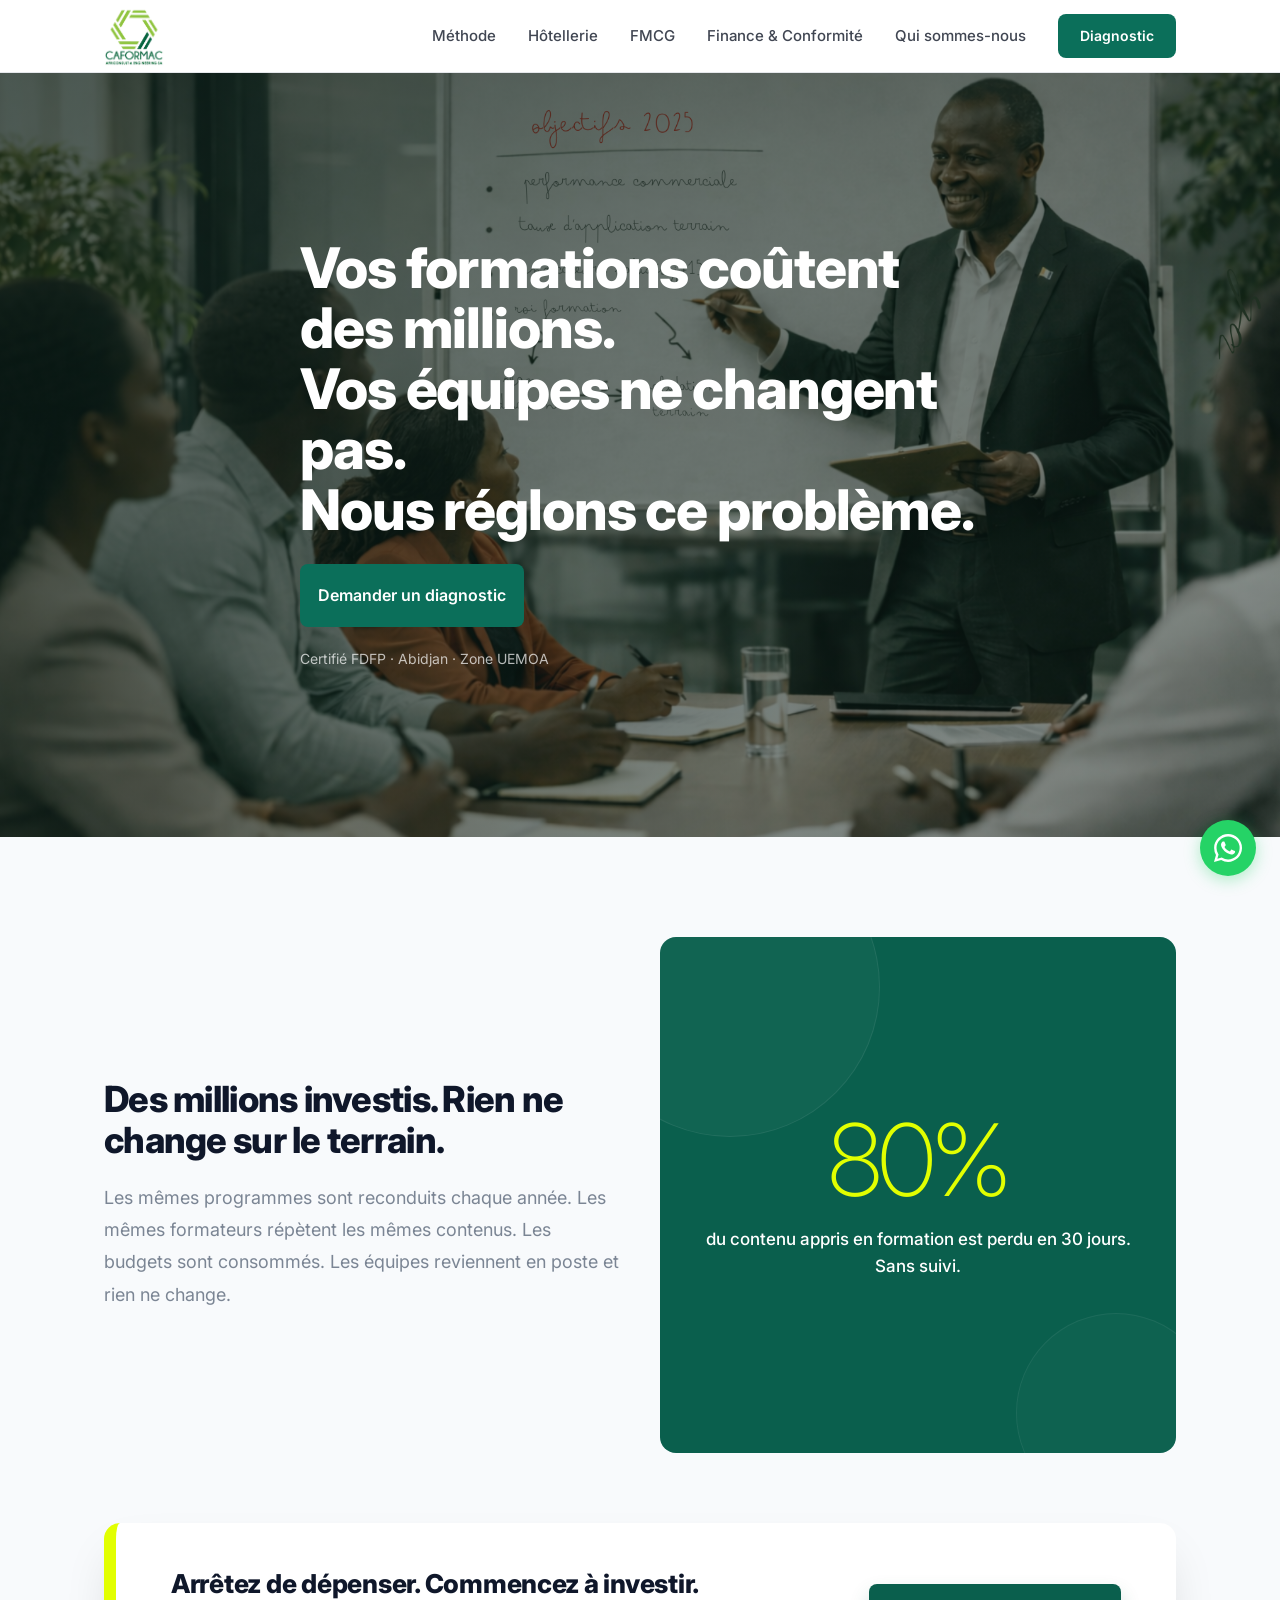
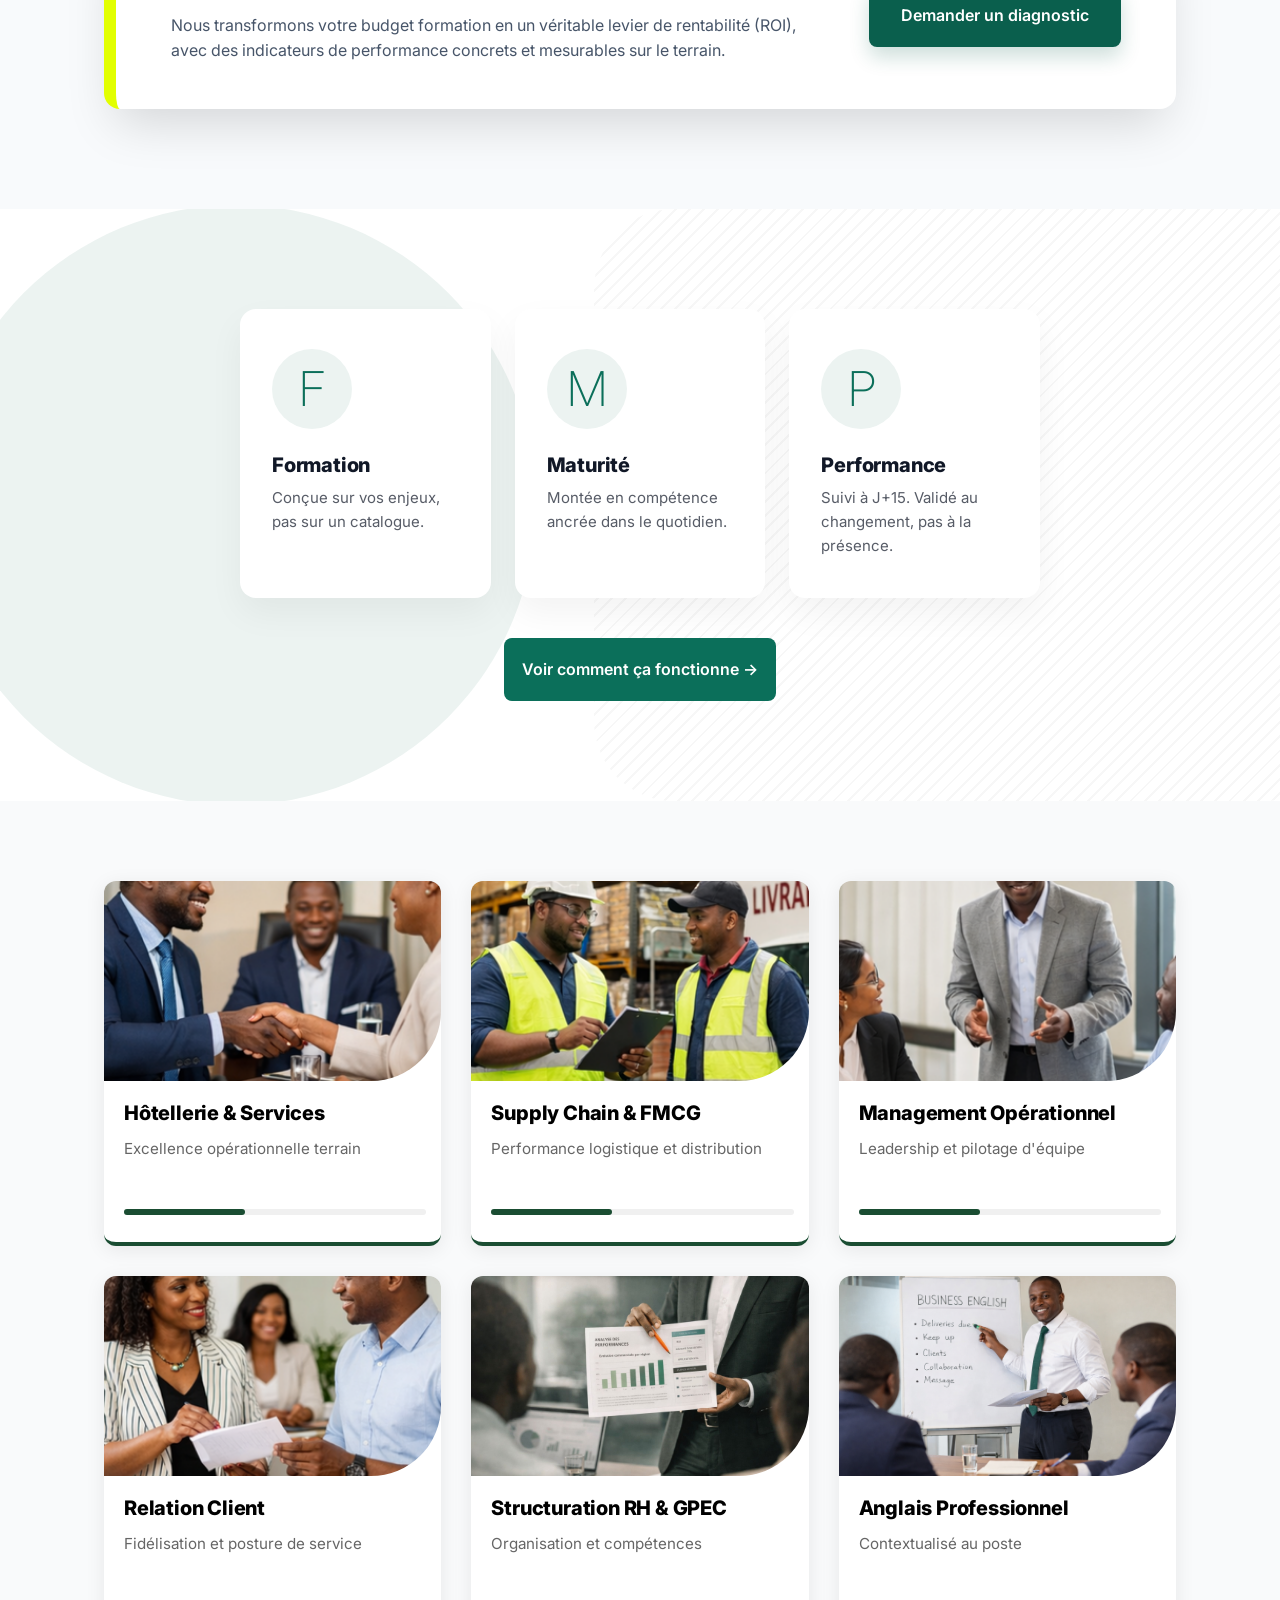
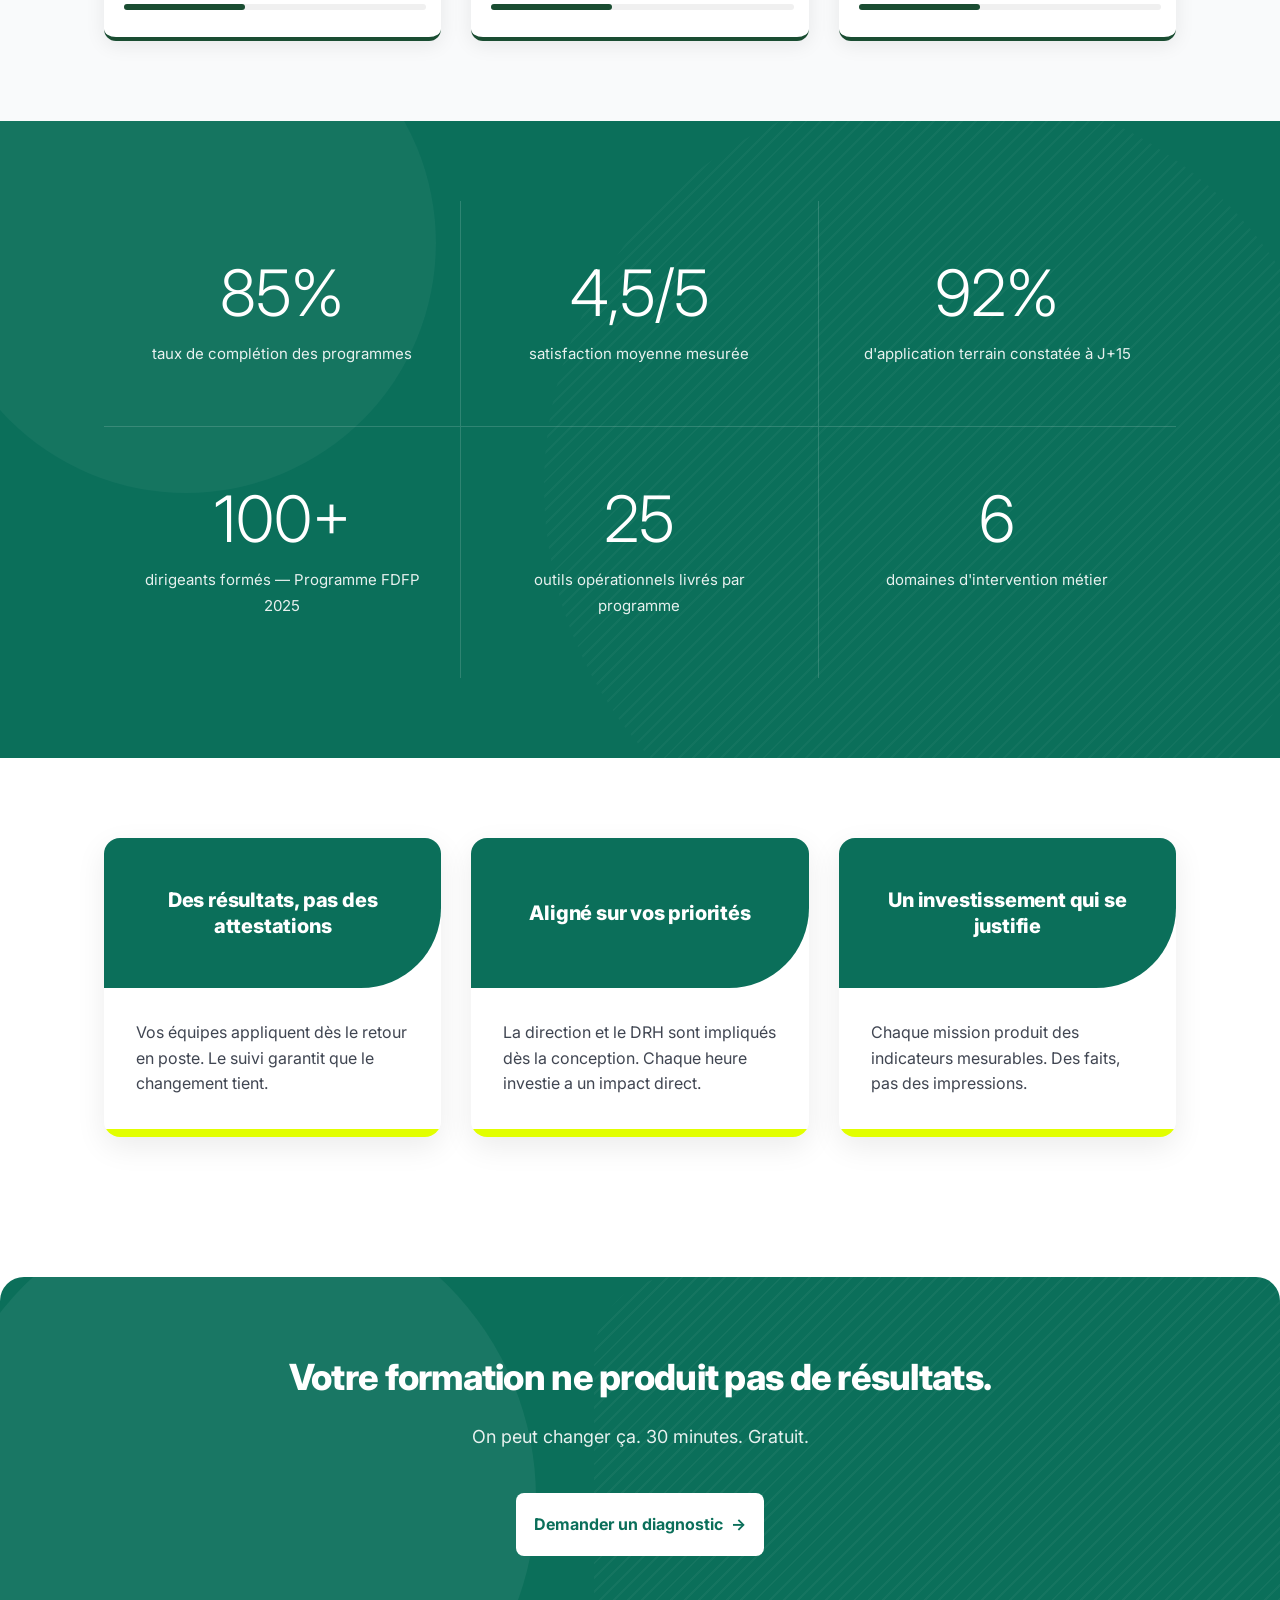
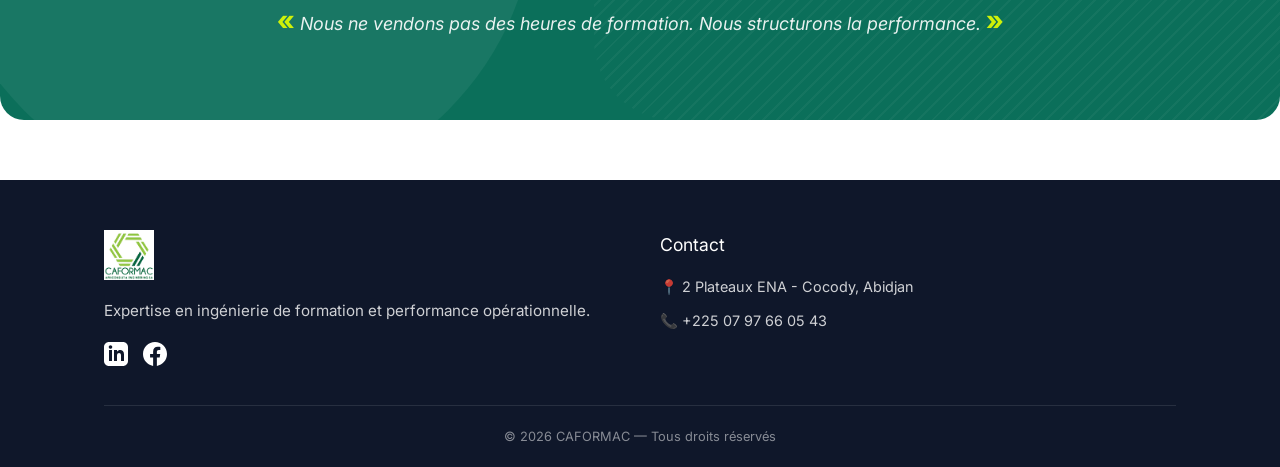
==== commit 4fc19300: "mise à jour site" ====
--- a/index.html
+++ b/index.html
@@ -83,7 +83,7 @@
         <a href="fmcg.html" class="nav__link">FMCG</a>
         <a href="finance.html" class="nav__link">Finance &amp; Conformité</a>
         <a href="qui.html" class="nav__link">Qui sommes-nous</a>
-        <a href="diagnostic.html" class="nav__cta">Diagnostic offert</a>
+        <a href="diagnostic.html" class="nav__cta">Diagnostic</a>
       </div>
     </div>
   </nav>
